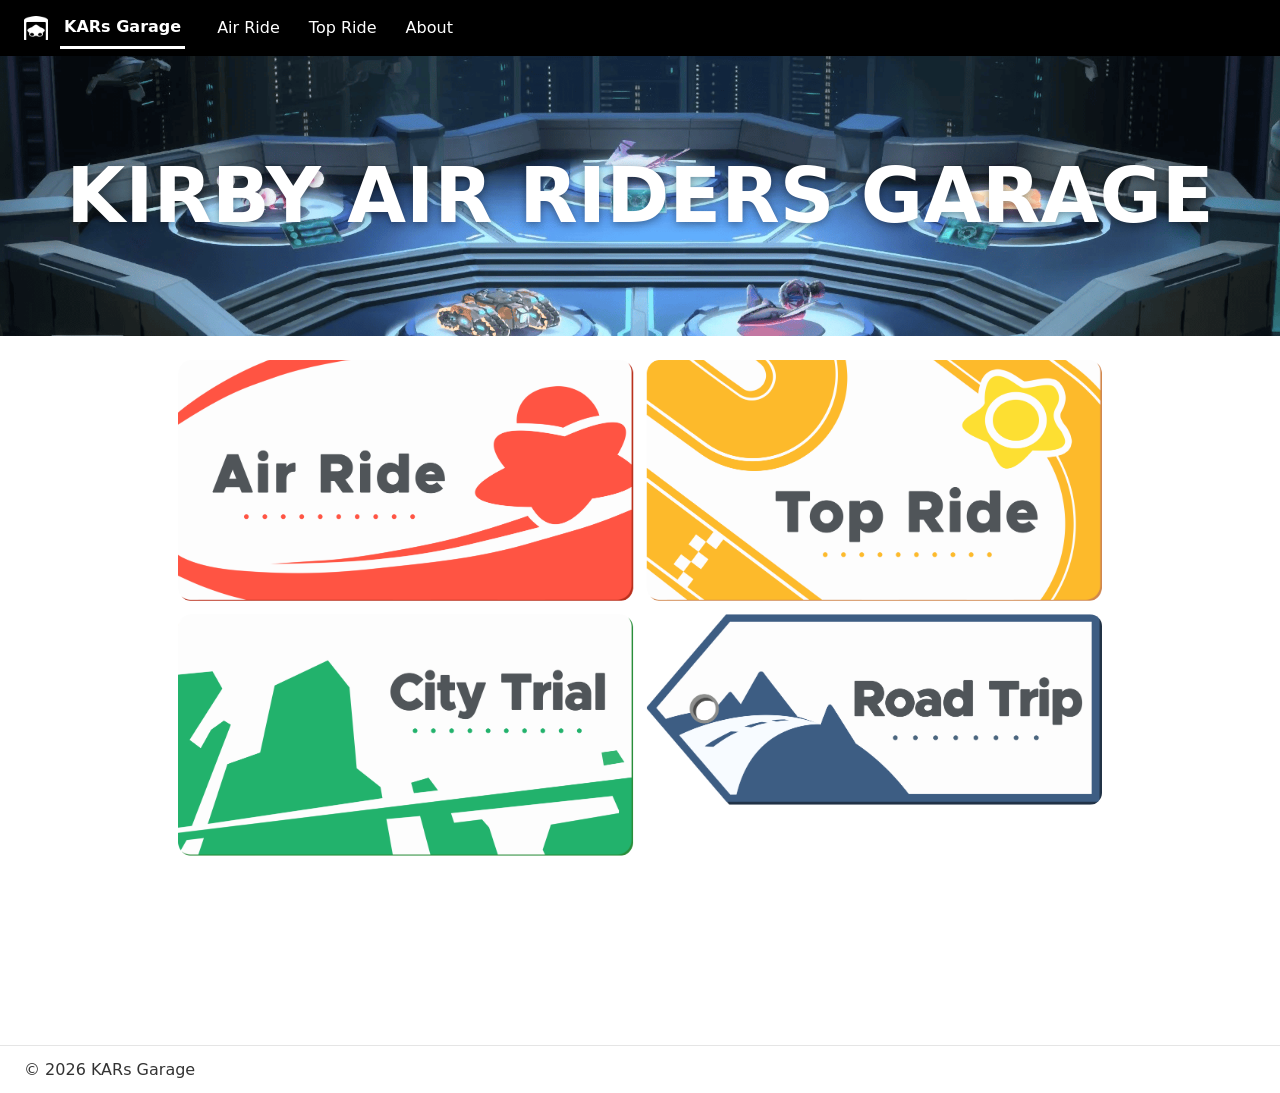
==== index.html @ a4178800 "Add files via upload" ====
<!DOCTYPE html>
<html lang="en">
<head>
  <meta charset="utf-8" />
  <title>KARs Garage — Home</title>
  <link rel="icon" type="image/png" href="icons/garage-icon-white.png" />
  <meta name="viewport" content="width=device-width, initial-scale=1" />
  <link rel="preconnect" href="https://fonts.googleapis.com" />
  <link rel="stylesheet" href="style.css" />
</head>
<body class="page-home">
  <!-- Top bar -->
  <header class="topbar fixed">
    <div class="container bar-inner">
      <img class="brand-logo-img" src="icons/garage-icon-white.png" alt="KARs logo" />
      <a class="brand-name" href="./" aria-label="Home">KARs Garage</a>
      <nav class="site-nav" aria-label="Site">
        <a href="air-ride.html">Air Ride</a>
        <a href="top-ride.html">Top Ride</a>
        <a href="about.html">About</a>
      </nav>
    </div>
  </header>

  <!-- Hero -->
  <section class="hero hero--home" aria-label="Intro">
    <div class="hero-bg hero-bg--top" aria-hidden="true"></div>
    <div class="hero-content hero-content--center">
      <h1 class="hero-title--76">KIRBY AIR RIDERS GARAGE</h1>
    </div>
  </section>

  <!-- Tiles -->
  <section class="tile-grid tile-grid--shrink" aria-label="Game modes">
    <a class="tile tile-airride" href="air-ride.html" aria-label="Air Ride"></a>
    <a class="tile tile-topride" href="top-ride.html" aria-label="Top Ride"></a>
    <a class="tile tile-citytrial" href="#" aria-label="City Trial (coming soon)"></a>
    <a class="tile tile-roadtrip" href="#" aria-label="Road Trip (coming soon)"></a>
  </section>

  <!-- Footer -->
  <footer class="site-footer">
    <div class="container">
      <span>© <span id="year">2026</span> KARs Garage</span>
    </div>
  </footer>

  <script src="script.js"></script>
</body>
</html>
---- style.css ----
:root{
  --bg:#ffffff; --text:#000000; --muted:#333333;
  --panel:#f7f7f7; --border:#e5e5e5;
  --accent:#ff5252;
  --link:#ff5252; --link-hover:#d60000;
  --maxw:1440px;
  --container-pad:24px;
  --topbar-h:56px;
  --toc-w:180px;       /* base TOC width */
  --toc-offset:-24px;   /* horizontal nudge to the right */
  --toc-top: calc(var(--topbar-h) + 6px);  /* default docked under the black bar */


  /* Speedrider tuning (smaller, less crowded) */
  --sr-left-w:85px;
  --sr-col-w:148px;
  --sr-row-pad:2px;
  --sr-font:12px;
  --sr-line:1.25;
}

html { scroll-padding-top: calc(var(--topbar-h) + 12px); }
*{box-sizing:border-box}
html,body{height:100%}
body{
  margin:0; color:var(--text); background:var(--bg);
  font-family:"Google Sans","Avenir Next","Metropolis",Inter,system-ui,-apple-system,Segoe UI,Roboto,"Helvetica Neue",Arial,sans-serif;
  line-height:1.45;
  padding-top:var(--topbar-h);
}
.container{max-width:var(--maxw); margin:0 auto; padding:0 var(--container-pad)}

.site-nav a{
  line-height: 1.0;         /* keeps underline alignment consistent */
}

/* ===== Fixed top bar ===== */
.topbar.fixed{position:fixed; top:0; left:0; right:0; z-index:1000; background:#000; color:#fff; height:var(--topbar-h)}
.bar-inner{display:flex; align-items:center; gap:12px; height:var(--topbar-h)}
.brand-logo-img{width:24px; height:24px}

/* Brand acts as "Home" link */
.brand-name{
  font-weight:700;
  color:#fff;
  text-decoration:none;
  padding:8px 4px;
  border-bottom:3px solid transparent;
  display:inline-block;
}
.brand-name:hover{ color:#ddd; }

/* Active underline for brand on Home */
body.page-home .brand-name.active{
  border-bottom-color:#fff; /* same as Home underline was */
}

/* Always underline brand on the Home page */
body.page-home .brand-name{
  border-bottom-color:#fff; /* white underline, like the old "Home" link */
}

.site-nav a{
  color:#fff;
  text-decoration:none;
  margin-left:16px;
  padding:8px 4px;
  border-bottom:3px solid transparent;
}
.site-nav a.active{border-bottom-color:var(--accent)}
body.page-home .site-nav a.active{ border-bottom-color:#fff; }          /* white on Home */
body.page-airride .site-nav a.active{ border-bottom-color:var(--accent); } /* red on Air Ride */
/* Top Ride page accent + active underline */
body.page-topride{
  --accent:#fdba2b;
  --link:#fdba2b;
  --link-hover:#c88700; /* slightly darker hover */
}
body.page-topride .site-nav a.active{
  border-bottom-color: var(--accent);
}
body.page-about .site-nav a.active {
  border-bottom-color: #fff;
}

.site-nav a:hover{color:#ddd}

/* ===== Footer ===== */
.site-footer{border-top:1px solid var(--border); padding:12px 0; color:var(--muted)}
#year{white-space:nowrap}

/* ===== Home hero ===== */
.hero{position:relative; min-height:280px; display:flex; align-items:center; justify-content:center}
.hero--home{width:100vw; margin-left:calc((100vw - 100%) / -2); margin-right:calc((100vw - 100%) / -2)}
.hero-bg{position:absolute; inset:0; background:url('images/kars-garage-hero.png') center top / cover no-repeat}
.hero-bg--top{background-position:center top}
.hero-content{position:relative; z-index:1}
.hero-content--center{text-align:center}
.hero-title--76{margin:48px 0; font-size:76px; font-weight:800; color:#fff; text-shadow:0 2px 8px rgba(0,0,0,.4)}

/* ===== Home tiles ===== */
.tile-grid{display:grid; gap:18px; margin:24px auto; grid-template-columns:repeat(2,minmax(0,1fr)); max-width:var(--maxw); padding:0 var(--container-pad)}
.tile-grid--shrink{transform:scale(.75); transform-origin:top center}
.tile{display:block; border:none; border-radius:16px; text-decoration:none; position:relative; overflow:hidden; box-shadow:none}
.tile-airride{background:url('images/air-ride.png') center/cover no-repeat; aspect-ratio:17/9}
.tile-topride{background:url('images/top-ride.png') center/cover no-repeat; aspect-ratio:17/9}
.tile-citytrial{background:url('images/city-trial.png') center/cover no-repeat; aspect-ratio:17/9}
.tile-roadtrip{background:url('images/road-trip.png') center/cover no-repeat; aspect-ratio:2.3948/1}
@media (max-width:900px){.tile-grid{grid-template-columns:1fr}}

/* ===== Air Ride page header ===== */
.site-header{padding:16px 0 8px}
.site-header .brand{margin:0; font-weight:800; font-size:2rem}
.site-header .tagline{margin:6px 0 10px; color:var(--muted)}
.site-header .tagline a{color:var(--link); text-decoration:none}
.site-header .tagline a:hover{color:var(--link-hover); text-decoration:underline}

/* Full-bleed underline below cadence */
.accent--fullbleed{
  width:100vw; height:4px; background:var(--accent); border:none; margin:0;
  margin-left:calc((100vw - 100%) / -2);
  margin-right:calc((100vw - 100%) / -2);
}

/* ===== Air Ride layout (TOC + content) ===== */
.layout{display:grid; grid-template-columns:calc(var(--toc-w) - var(--toc-offset)) 1fr; gap:32px}
@media (max-width:900px){.layout{grid-template-columns:1fr}}
.sidebar{padding:8px 0; margin-left:0; transform: translateX(var(--toc-offset));}
#course-nav{position:sticky; top:calc(var(--topbar-h) + 12px); padding-right:8px}
#course-nav a{display:block; padding:6px 2px; color:var(--text); text-decoration:underline; text-decoration-color:transparent; border-bottom:2px solid transparent}
#course-nav a:hover{border-bottom-color:#999}
#course-nav a.active{border-bottom-color:var(--accent)}
/* Legacy divider (1px #c7c7c7) */
#course-nav .legacy-sep{height:1px; background:#c7c7c7; margin:6px 0}

/* === TOC section titles + indentation (desktop) === */
#course-nav .toc-title{
  font-weight: 800;
  color: var(--text);
  padding: 6px 2px;
  cursor: default;         /* not clickable */
  border-bottom: none;
}
#course-nav .toc-item{
  display: block;
  padding: 6px 2px;
}
#course-nav .toc-item.indent{ padding-left: 10px; }

/* === TOC section titles + indentation (mobile drawer) === */
.toc-drawer #course-nav-mobile .toc-title{
  font-weight: 800;
  color: var(--text);
  padding: 6px 2px;
}
.toc-drawer #course-nav-mobile .toc-item{
  display: block;
  padding: 6px 2px;
}
.toc-drawer #course-nav-mobile .toc-item.indent{ padding-left: 10px; }

/* Course sections */
.course{margin:12px 0 32px}
.anchor{position:relative; top:-80px}
.section-divider{border:none; height:2px; background:#eee; margin:18px 0}

/* ===== Course banner ===== */
.banner-wrap{position:relative; width:100%; height:100px; margin:8px 0 12px 0}
.course-banner{width:100%; height:100%; object-fit:cover; border:none; border-radius:8px}
.banner-title{
  position:absolute; left:16px; top:50%; transform:translateY(-50%);
  color:#fff; font-weight:800; font-size:60px; letter-spacing:.02em;
  text-shadow:0 2px 6px rgba(0,0,0,.55);
}

/* ===== SRC tables ===== */
.tables-grid{display:grid; gap:12px; margin-top:12px; grid-template-columns:1fr 1fr}
.table-card{background:none; border:none; padding:0}
.table-card h3{margin:0 0 10px; font-size:18px; font-weight:700}

.table{
  width:100%;
  max-width:100%;
  border-collapse:collapse;
  table-layout:fixed;
  /* 1px #c7c7c7 border and rounded corners */
  border:1px solid #c7c7c7; border-radius:8px; overflow:hidden;
}
.table th, .table td{
  border-right:1px solid var(--border);
  font-size:12px; white-space:nowrap;
}
.table th{
  background:#000; color:#fff; text-align:left; font-weight:700;
  line-height:27px; padding:4px 10px; cursor:pointer; position:relative;
}
.table th .sort-ind{position:absolute; right:8px; top:50%; transform:translateY(-50%); font-size:.9rem; color:#fff; opacity:.8}
.table td{background:#fff; color:var(--text); line-height:22px; padding:4px 10px}

/* Alternate row color #f3f3f3 */
.table tbody tr:nth-child(odd) td{background:#fff}
.table tbody tr:nth-child(even) td{background:#f3f3f3}

.table thead tr th:last-child, .table tbody tr td:last-child{border-right:none}

/* Empty state cell (centered, baseline-aligned message) */
.table td.empty{ text-align:center; padding:12px 10px; }
.table td.empty .empty-msg{
  display:inline-flex; align-items:baseline; gap:6px;
  line-height:22px;
}
.table td.empty a{ color:var(--link); text-decoration:none; }
.table td.empty a:hover{ color:var(--link-hover); text-decoration:underline; }

/* Core columns: Player / Time / Machine / Rider */
.table td:nth-child(1), .table td:nth-child(3), .table td:nth-child(4){
  overflow:visible; text-overflow:clip;
}
/* Time column: hide slight overflow */
.table td.td--time{overflow:hidden; text-overflow:clip}

/* Link columns (5–6): fixed width + ellipsis */
.table th:nth-child(5), .table td:nth-child(5),
.table th:nth-child(6), .table td:nth-child(6){ width:240px; max-width:240px; }
.table td:nth-child(5), .table td:nth-child(6){ overflow:hidden; text-overflow:ellipsis; }
.table a{
  color:var(--link); text-decoration:none; display:inline-block;
  max-width:100%; white-space:nowrap; overflow:hidden; text-overflow:ellipsis;
}
.table a:hover{color:var(--link-hover); text-decoration:underline}

/* SRC tables: Machine/Rider hybrid cells (icon + text in the DOM) */
.table td.cell--machine .cell-icon,
.table td.cell--rider  .cell-icon{
  display: none;              /* wide screens show text */
  align-items: center;
  justify-content: center;
}

.table td.cell--machine .cell-icon img,
.table td.cell--rider  .cell-icon img{
  width: 20px; height: 20px; display: block; object-fit: contain;
}


/* ===== Speedrider strips (aligned grid, compact, sortable) ===== */
.table-card.wide{
  grid-column: 1 / -1;
  min-width: 0;            /* <-- allow the grid item to shrink so inner strip can scroll */
}


/* Whole strip: left header + record columns with zero gap */
.sr-strip{
  display: flex;
  gap: 0;
  overflow-x: auto;
  padding-bottom: 8px;
  -webkit-overflow-scrolling: touch;  /* smooth scroll (macOS/iOS) */
  scrollbar-width: thin;               /* Firefox thin scrollbar */
}


/* Optional custom scrollbar for Chromium browsers */
.sr-strip::-webkit-scrollbar{ height: 8px; }
.sr-strip::-webkit-scrollbar-thumb{ background: #ccc; border-radius: 6px; }
.sr-strip::-webkit-scrollbar-track{ background: transparent; }

/* Left labels column — smaller font, tight line-height, rounded */
.sr-left{
  flex:0 0 var(--sr-left-w);
  display:grid; grid-template-rows:repeat(5,min-content); row-gap:0;
  background:#000; color:#fff; border-radius:12px;
  padding:8px;
  font-size:var(--sr-font); line-height:var(--sr-line);
}
.sr-left .sr-left-row{
  margin:0; padding:var(--sr-row-pad) 0;
  font-weight:700; display:flex; align-items:center; justify-content:space-between;
  cursor:pointer; user-select:none; line-height:var(--sr-line);
}
.sr-left .sr-left-row .sr-sort-ind{margin-left:8px; opacity:.85;}

/* Record columns — compact width, squared edges in-between */

.sr-records{
  display: flex;
  gap: 0;
  min-width: max-content;
}
.sr-col{
  flex:0 0 var(--sr-col-w);
  display:grid; grid-template-rows:repeat(5,min-content); row-gap:0;
  background:#fff;
  border-left:1px solid var(--border);
  padding:8px;
}
.sr-col.first{border-top-left-radius:12px; border-bottom-left-radius:12px;}
.sr-col.last{border-top-right-radius:12px; border-bottom-right-radius:12px;}

/* Inner content — equal row heights to match header */
.sr-time{
  font-weight:700; font-size:var(--sr-font); margin:0;
  padding:var(--sr-row-pad) 0 0 0; /* removed red accent bar */
  line-height:var(--sr-line);
}
.sr-row{
  font-size:var(--sr-font); margin:0; padding:var(--sr-row-pad) 0;
  white-space:normal; overflow:hidden; text-overflow:ellipsis; line-height:var(--sr-line);
  display:inline-flex; align-items:center;
}
.sr-row a{
  color:var(--link); text-decoration:none; display:inline-block;
  max-width:100%; white-space:nowrap; overflow:hidden; text-overflow:ellipsis; line-height:var(--sr-line);
}
.sr-row a:hover{color:var(--link-hover); text-decoration:underline}

/* Alternating shading of record columns to echo tables */
.sr-col:nth-child(even){background:#f3f3f3}

/* Utility */
.muted{color:#777}

@media (max-width:900px){
  .hero-title--76{
    font-size:42px;   /* smaller for mobile */
    margin:12px 0;    /* optional: reduce top/bottom spacing */
  }
  .hero {
    min-height:15vh; /* 15% of viewport height */
  }
}

/* Mobile TOC controls — hidden by default on desktop */
.toc-wrap { display: none; }
.toc-drawer { display: none; }
.toc-toggle { display: none; }


@media (max-width:900px){
  /* Show mobile controls */
  .toc-wrap { display: block; }
  .toc-drawer { display: block; }

  /* Keep the toggle visible while scrolling (fixed, top controlled by --toc-top) */
  .toc-wrap{
    position: fixed;
    left: var(--container-pad);
    right: var(--container-pad);
    top: var(--toc-top);
    z-index: 950;
    background: transparent;
  }

  /* Give content room so it doesn't sit under the fixed button */
  .layout{
    margin-top: 56px;
  }

  /* Slight extra space for the Air Ride header text on mobile (both sides) */
  .container.site-header{
    padding-left:  calc(var(--container-pad) + 6px);
    padding-right: calc(var(--container-pad) + 6px);
  }

  /* Toggle button styles */
  .toc-toggle{
    display:inline-flex;
    align-items:center;
    gap:8px;
    padding:8px 12px;
    border-radius:999px;
    border:1px solid var(--border);
    background:#fff;
    color:#000;
    font-weight:600;
    cursor:pointer;
    user-select:none;
    margin:8px 0 4px 0;
    box-shadow:0 1px 4px rgba(0,0,0,.06);
  }

  /* Drawer (closed) — no gray line */
  .toc-drawer{
    max-height:0;
    overflow:hidden;
    transition:max-height .25s ease;
    border:none;
    border-radius:12px;
    background:#fff;
  }

  /* Drawer (open, fixed under top bar) — 50% viewport width */
  .toc-drawer.open{
    position: fixed;
    left: var(--container-pad);
    right: auto;
    width: 50vw;
    max-width: calc(100vw - (var(--container-pad) * 2));
    top: calc(var(--topbar-h) + 48px);
    max-height: 60vh;
    overflow: hidden;
    z-index: 900;
    box-shadow: 0 6px 16px rgba(0,0,0,.12);
    border: 1px solid var(--border);
    border-radius: 12px;
  }

  .toc-drawer #course-nav-mobile{
    position:relative;
    top:auto;
    max-height:60vh;
    overflow:auto;
    padding:8px 12px;
    transform:none;
  }

  /* Stack course tables vertically on mobile */
  .tables-grid{
    grid-template-columns: 1fr;
    gap: 14px;
  }

  /* Wide Speedrider cards still span full width */
  .table-card.wide{
    grid-column: 1 / -1;
  }

  /* Slightly tighter table typography on mobile */
  .table th, .table td{
    font-size: 11px;
    line-height: 20px;
    padding: 3px 8px;
  }

/* ===== MOBILE TABLES: FIT WITHIN VIEWPORT BY WRAPPING CONTENT ===== */

/* Use auto layout and let the table fill the container */
.table{
  table-layout: fixed;
  width: 100%;
  max-width: 100vw;
}


  /* Ensure col/colgroup do not impose widths on mobile */
  .table colgroup,
  .table col{
    display: none !important;
    width: auto !important;   /* neutralize any column sizing */
  }

/* Allow ALL cells to wrap; let the browser pick sensible column widths */
.table th, .table td{
  white-space: normal !important;
  overflow-wrap: anywhere;   /* break long words when needed */
  word-break: normal;    /* fallback */
}
/* Links: override the desktop rule that forces nowrap */
.table a{
  white-space: normal !important;
  overflow-wrap: anywhere;
  word-break: normal;
}

/* Ensure all table headers stay single-line on mobile */
.table thead th{
  white-space: nowrap !important;
  overflow: hidden !important;
  text-overflow: clip !important; 
}

.table thead th:nth-child(5),
.table thead th:nth-child(6){
  text-overflow: clip !important;
  overflow: hidden !important;
  white-space: nowrap !important;
}

/* === MOBILE: Time column must never truncate and never wrap === */
.table thead th:nth-child(2),
.table tbody td:nth-child(2),
.table td.td--time{
  /* allow Time to expand to its intrinsic single-line width */
  width: auto !important;
  max-width: none !important;

  /* keep on one line, but do NOT use ellipsis */
  white-space: nowrap !important;
  overflow: visible !important;   /* don't clip decimals */
  text-overflow: clip !important; /* explicitly no ... */
}

/* === MOBILE: Player column must never truncate and never wrap === */
.table thead th:nth-child(1),
.table tbody td:nth-child(1){
  width: 14ch !important;        /* let it take its natural width */
  max-width: 20ch !important;    /* remove any max-width constraint */
  white-space: nowrap !important;/* keep on one line */
  overflow: visible !important;  /* show full text */
  text-overflow: clip !important;/* no ellipsis */
}

/* MOBILE: limit Player and Time columns to ~10 characters */
.table th:nth-child(1), .table td:nth-child(1),  /* Player column */
.table th:nth-child(2), .table td:nth-child(2){ /* Time column */
  max-width: 18ch;           
  overflow: hidden;
  text-overflow: clip;
  white-space: nowrap;
}

.table thead th:nth-child(2),
.table tbody td:nth-child(2){
  width: 12ch !important;
  max-width: 20ch !important;
  white-space: nowrap !important;
  overflow: hidden !important;
  text-overflow: clip !important;
}

  /* Drop the fixed 240px width for SRC/Video columns on mobile */
  .table th:nth-child(5), .table td:nth-child(5),
  .table th:nth-child(6), .table td:nth-child(6){
    width: 6ch;
    max-width: 15ch;
    white-space: nowrap !important;
    overflow: hidden;           /* cell-level overflow for safety */
    text-overflow: ellipsis;    /* fallback if anchor styles don’t apply */
  }
  /* MOBILE: make SRC Link (col 5) and Video (col 6) single-line with ellipsis */
  .table td:nth-child(5) a,
  .table td:nth-child(6) a{
    display: block;                 /* reliable ellipsis in block */
    width: 100%;
    white-space: nowrap !important; /* override global mobile wrapping */
    overflow: hidden;
    text-overflow: ellipsis;
  }

/* === MOBILE: Full Mode (table--fg) use cols 3–4 for SRC/Video with ellipsis === */
.table--fg th:nth-child(3), .table--fg td:nth-child(3),
.table--fg th:nth-child(4), .table--fg td:nth-child(4){
  width: 6ch;
  max-width: 15ch;
  white-space: nowrap !important;
  overflow: hidden;
  text-overflow: ellipsis;
}

/* Force anchors to ellipsis inside those cells */
.table--fg td:nth-child(3) a,
.table--fg td:nth-child(4) a{
  display: block;
  width: 100%;
  white-space: nowrap !important;
  overflow: hidden;
  text-overflow: ellipsis;
}

  /* Optional: adjust for very small phones */
  @media (max-width:480px){
    .table td:nth-child(5) a,
    .table td:nth-child(6) a{
      max-width: 60vw;
    }
  }

/* Optional: if headers should stay single-line, you can comment these back in */
/* .table thead th{ white-space: nowrap !important; } */

  /* Smaller banners on mobile (about half height + half title size) */
  .banner-wrap{ height: clamp(44px, 7vw, 56px); }
  .banner-title{ font-size: clamp(24px, 5.5vw, 32px); }

  /* Mobile drawer nav: mimic desktop TOC look */
  .toc-drawer #course-nav-mobile a{
    display: block;
    padding: 6px 2px;
    color: var(--text);
    text-decoration: underline;
    text-decoration-color: transparent;
    border-bottom: 2px solid transparent;
  }
  .toc-drawer #course-nav-mobile a:hover{ border-bottom-color: #999; }
  .toc-drawer #course-nav-mobile a.active{ border-bottom-color: var(--accent); }
  .toc-drawer #course-nav-mobile .legacy-sep{
    height: 1px; background: #c7c7c7; margin: 6px 0;
  }

  /* On mobile, hide desktop sidebar/nav */
  .sidebar{ display: none; transform:none; }
  #course-nav { display: none !important; }
}

/* Below 1440px: show icons; visually hide text but keep it accessible */
@media (max-width:1440px){
  .table--il td.cell--machine.has-icon .cell-icon,
  .table--il td.cell--rider.has-icon  .cell-icon{
    display: inline-flex;
  }

  .table--il td.cell--machine.has-icon .cell-text,
  .table--il td.cell--rider.has-icon  .cell-text{
    position: absolute;
    width: 1px; height: 1px; padding: 0; margin: -1px;
    overflow: hidden; clip: rect(0,0,0,0); clip-path: inset(50%);
    white-space: nowrap; border: 0;
  }

  /* Compact the Machine/Rider columns ONLY for IL tables */
  .table--il th:nth-child(3), .table--il td:nth-child(3),
  .table--il th:nth-child(4), .table--il td:nth-child(4){
    width: 44px !important;
    max-width: 56px !important;
    text-align: center;
  }
}

/* === About page layout/typography helpers === */
.about-wrap{max-width:900px; margin:0 auto 28px; padding:8px 0;}
.h-xxl-i{font-size:clamp(28px,4vw,48px); font-weight:800; font-style:italic; margin:12px 0;}
.h-md-i{font-size:clamp(20px,2.6vw,28px); font-weight:800; font-style:italic; margin:18px 0 6px;}
.p-base{font-size:16px; line-height:1.65; margin:6px 0 16px;}
.about-links a{color:var(--link); text-decoration:none;}
.about-links a:hover{color:var(--link-hover); text-decoration:underline;}

/* Title + toggle above the red line */
.about-hero{
  position: relative;
  display: flex;
  align-items: center;
  justify-content: center;  /* centers the title */
  min-height: 64px;
  padding-top: 10px;
}
.about-title{ margin: 12px 0; text-align:center; }

/* EN | JP toggle aligned to the right of the title */
.lang-switch{
  position:absolute;
  right:0; top:50%; transform:translateY(-50%);
  display:inline-flex; gap:8px; align-items:center;
}
.lang-switch .sep{opacity:.6}
.lang-switch button{
  border:1px solid var(--border); background:#fff; color:#000;
  padding:6px 10px; border-radius:999px; cursor:pointer; font-weight:700;
}
.lang-switch .is-active{ background:#000; color:#fff; border-color:#000; }

/* Roadmap checkboxes */
.roadmap{margin:4px 0 24px;}
.roadmap h3{font-size:18px; font-weight:800; margin:16px 0 8px;}
.roadmap ul{list-style:none; padding-left:0; margin:8px 0 14px;}
.roadmap li{display:flex; gap:10px; align-items:flex-start; margin:6px 0;}
.chk{
  width:18px; height:18px; border:2px solid var(--border); border-radius:4px;
  display:inline-grid; place-items:center; font-size:14px; font-weight:800; line-height:1;
  flex:0 0 18px;
}
.chk--on{background:#000; color:#fff; border-color:#000}

/* Language visibility (default EN) */
[data-lang="en"] .lang-ja{display:none;}
[data-lang="ja"] .lang-en{display:none;}

/* Stack the toggle under the title on mobile */
@media (max-width:900px){
  .about-hero{ display:block; text-align:center; }
  .lang-switch{ position:static; transform:none; margin:8px 0 0; justify-content:center; }
}

/* === About page: mobile spacing / readable margins === */
@media (max-width: 900px){
  /* Give the general container a little extra side padding on mobile */
  .page-about .container{
    padding-left: calc(var(--container-pad) + 8px);
    padding-right: calc(var(--container-pad) + 8px);
  }

  /* Title + toggle region: small breathing space */
  .page-about .about-hero{
    padding-left: 8px;
    padding-right: 8px;
  }

  /* Main content block: keep text away from edges */
  .page-about .about-wrap{
    padding-left: 4px;
    padding-right: 4px;
  }

  /* Roadmap lists: add a touch of left inset so checkboxes don’t touch the bezel */
  .page-about .roadmap ul{
    padding-left: 4px;
  }

  /* Make the title/toggle stack cleanly (you already have this,
     but it’s safe to keep here to ensure it applies on About too) */
  .page-about .about-hero{
    display: block;
    text-align: center;
  }
  .page-about .lang-switch{
    position: static;
    transform: none;
    margin: 8px 0 0;
    justify-content: center;
  }
}

/* === Mobile: horizontally scrollable top nav === */
@media (max-width:900px){
  /* Let the brand + nav share the row */
  .bar-inner{
    gap: 8px;                 /* slightly tighter */
  }

  /* Brand should not grow; keep its size stable */
  .brand-logo-img,
  .brand-name{
    flex: 0 0 auto;           /* do not stretch, do not shrink */
  }

  /* Make the nav a horizontal scroller with no wrapping */
  .site-nav{
    display: flex;
    flex-wrap: nowrap;        /* all links on one visual row */
    gap: 8px;                 /* small space between links */
    overflow-x: auto;         /* swipe horizontally */
    overflow-y: hidden;
    -webkit-overflow-scrolling: touch;  /* smooth iOS/Android scrolling */
    scrollbar-width: none;               /* hide scrollbar (Firefox) */
    min-width: 0;             /* allow flexbox to shrink the nav area */
    white-space: nowrap;      /* belt + suspenders */
  }
  .site-nav::-webkit-scrollbar{ display: none; } /* hide scrollbar (WebKit/Chromium) */

  /* Prevent link text from wrapping or shrinking */
  .site-nav a{
    flex: 0 0 auto;           /* do not shrink */
    display: inline-block;
    padding: 8px 6px;         /* a little tighter on mobile */
    margin-left: 0;           /* your desktop rule adds margin-left; drop it here */
    white-space: nowrap;      /* ensure no wrap per anchor */
  }
}


@supports (height: 1svh) {
  @media (max-width:900px){
    .hero{
      min-height: 15svh; /* more reliable than vh on mobile */
    }
  }
}
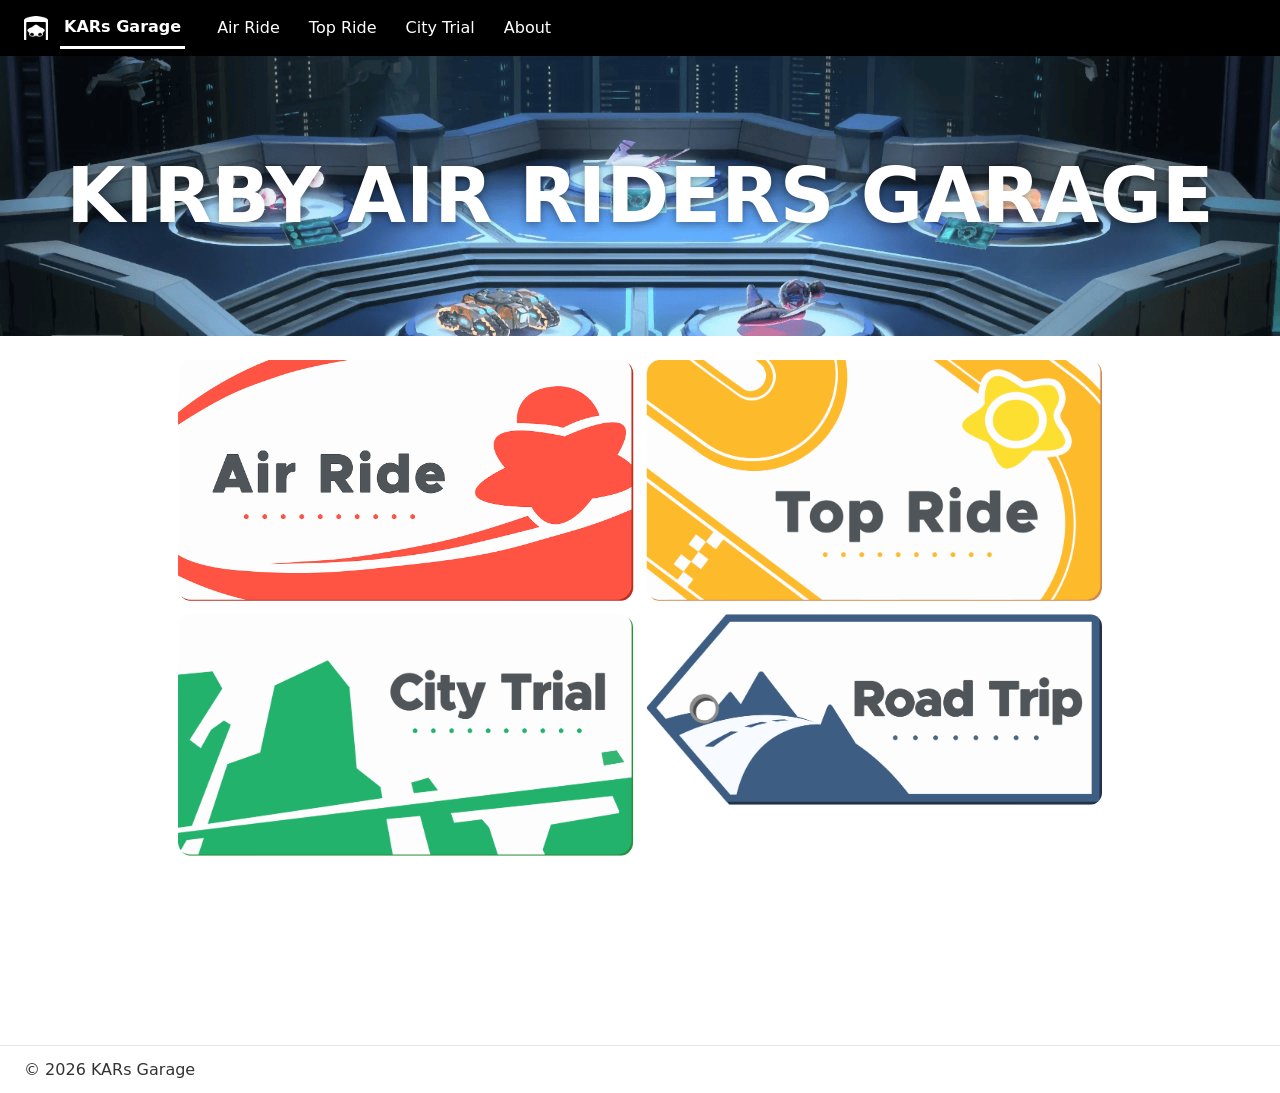
==== commit 1fcf8c2f: "Add files via upload" ====
--- a/index.html
+++ b/index.html
@@ -9,6 +9,15 @@
   <link rel="preconnect" href="https://fonts.googleapis.com" />
   <link rel="stylesheet" href="style.css" />
 </head>
+<!-- Google tag (gtag.js) -->
+<script async src="https://www.googletagmanager.com/gtag/js?id=G-FJM6HX5VMZ"></script>
+<script>
+  window.dataLayer = window.dataLayer || [];
+  function gtag(){dataLayer.push(arguments);}
+  gtag('js', new Date());
+
+  gtag('config', 'G-FJM6HX5VMZ');
+</script>
 <body class="page-home">
   <!-- Top bar -->
   <header class="topbar fixed">
@@ -18,6 +27,7 @@
       <nav class="site-nav" aria-label="Site">
         <a href="air-ride.html">Air Ride</a>
         <a href="top-ride.html">Top Ride</a>
+        <a href="city-trial.html">City Trial</a>
         <a href="about.html">About</a>
       </nav>
     </div>
@@ -35,7 +45,7 @@
   <section class="tile-grid tile-grid--shrink" aria-label="Game modes">
     <a class="tile tile-airride" href="air-ride.html" aria-label="Air Ride"></a>
     <a class="tile tile-topride" href="top-ride.html" aria-label="Top Ride"></a>
-    <a class="tile tile-citytrial" href="#" aria-label="City Trial (coming soon)"></a>
+    <a class="tile tile-citytrial" href="city-trial.html" aria-label="City Trial"></a>
     <a class="tile tile-roadtrip" href="#" aria-label="Road Trip (coming soon)"></a>
   </section>
 
--- a/style.css
+++ b/style.css
@@ -78,6 +78,15 @@
   --link-hover:#c88700; /* slightly darker hover */
 }
 body.page-topride .site-nav a.active{
+  border-bottom-color: var(--accent);
+}
+/* City Trial page accent + active underline */
+body.page-citytrial{
+  --accent:#22b26c;
+  --link:#22b26c;
+  --link-hover:#158a52; /* slightly darker hover */
+}
+body.page-citytrial .site-nav a.active{
   border-bottom-color: var(--accent);
 }
 body.page-about .site-nav a.active {
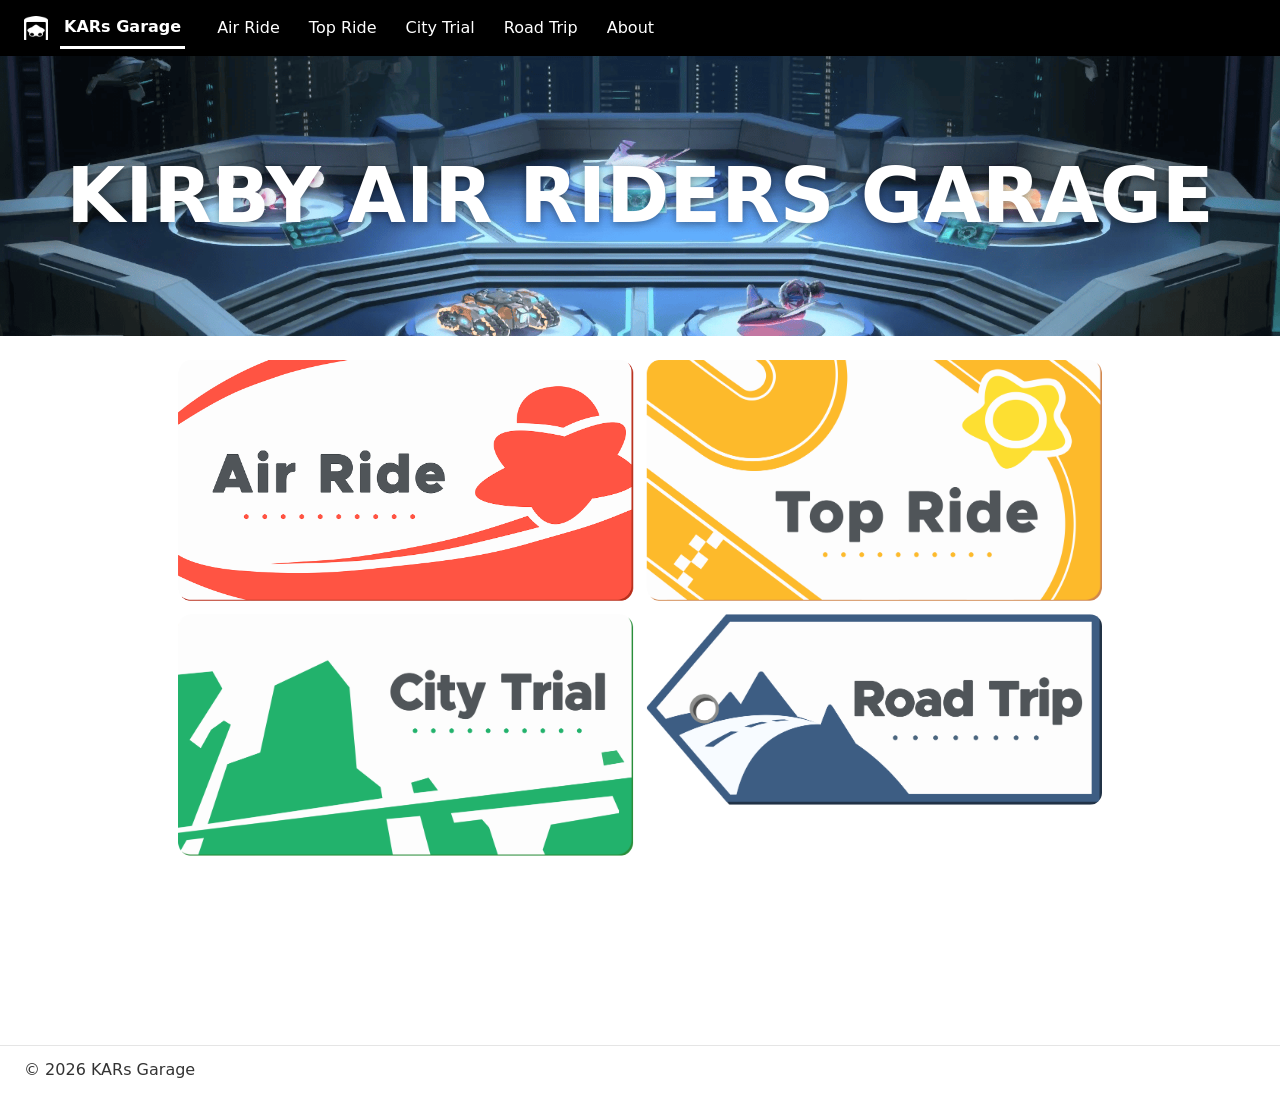
==== commit 0d230ea7: "Add files via upload" ====
--- a/index.html
+++ b/index.html
@@ -28,6 +28,7 @@
         <a href="air-ride.html">Air Ride</a>
         <a href="top-ride.html">Top Ride</a>
         <a href="city-trial.html">City Trial</a>
+        <a href="road-trip.html">Road Trip</a>
         <a href="about.html">About</a>
       </nav>
     </div>
@@ -46,7 +47,7 @@
     <a class="tile tile-airride" href="air-ride.html" aria-label="Air Ride"></a>
     <a class="tile tile-topride" href="top-ride.html" aria-label="Top Ride"></a>
     <a class="tile tile-citytrial" href="city-trial.html" aria-label="City Trial"></a>
-    <a class="tile tile-roadtrip" href="#" aria-label="Road Trip (coming soon)"></a>
+    <a class="tile tile-roadtrip" href="road-trip.html" aria-label="Road Trip"></a>
   </section>
 
   <!-- Footer -->
--- a/style.css
+++ b/style.css
@@ -89,6 +89,17 @@
 body.page-citytrial .site-nav a.active{
   border-bottom-color: var(--accent);
 }
+
+/* Road Trip page accent + active underline */
+body.page-roadtrip{
+  --accent:#3d5d83;
+  --link:#3d5d83;
+  --link-hover:#28486a; /* slightly darker */
+}
+body.page-roadtrip .site-nav a.active{
+  border-bottom-color: var(--accent);
+}
+
 body.page-about .site-nav a.active {
   border-bottom-color: #fff;
 }
@@ -568,6 +579,45 @@
   text-overflow: ellipsis;
 }
 
+/* === MOBILE: Road Trip (.table--rt) link columns should ellipsis === */
+@media (max-width:900px){
+
+  /* Column 4 = SRC Link (Player, Time, Rider, SRC Link, Video) */
+  .table--rt th:nth-child(4),
+  .table--rt td:nth-child(4){
+    width: 6ch;
+    max-width: 15ch;
+    white-space: nowrap !important;
+    overflow: hidden;
+    text-overflow: ellipsis;
+  }
+  /* Force anchors to be single-line, block-level for reliable ellipsis */
+  .table--rt td:nth-child(4) a{
+    display: block;
+    width: 100%;
+    white-space: nowrap !important;
+    overflow: hidden !important;
+    text-overflow: ellipsis !important;
+  }
+
+  /* (Optional) Do the same for Video (column 5) to keep parity */
+  .table--rt th:nth-child(5),
+  .table--rt td:nth-child(5){
+    width: 6ch;
+    max-width: 15ch;
+    white-space: nowrap !important;
+    overflow: hidden;
+    text-overflow: ellipsis;
+  }
+  .table--rt td:nth-child(5) a{
+    display: block;
+    width: 100%;
+    white-space: nowrap !important;
+    overflow: hidden !important;
+    text-overflow: ellipsis !important;
+  }
+}
+
   /* Optional: adjust for very small phones */
   @media (max-width:480px){
     .table td:nth-child(5) a,
@@ -621,6 +671,27 @@
   /* Compact the Machine/Rider columns ONLY for IL tables */
   .table--il th:nth-child(3), .table--il td:nth-child(3),
   .table--il th:nth-child(4), .table--il td:nth-child(4){
+    width: 44px !important;
+    max-width: 56px !important;
+    text-align: center;
+  }
+}
+
+/* Road Trip tables: show Rider icon below 1440px (no Machine column on Road Trip) */
+@media (max-width:1440px){
+  .table--rt td.cell--rider.has-icon .cell-icon{
+    display: inline-flex;
+    align-items: center;
+    justify-content: center;
+  }
+  .table--rt td.cell--rider.has-icon .cell-text{
+    position: absolute;
+    width: 1px; height: 1px; padding: 0; margin: -1px;
+    overflow: hidden; clip: rect(0,0,0,0); clip-path: inset(50%);
+    white-space: nowrap; border: 0;
+  }
+  /* Compact the Rider column (3rd col) for Road Trip */
+  .table--rt th:nth-child(3), .table--rt td:nth-child(3){
     width: 44px !important;
     max-width: 56px !important;
     text-align: center;
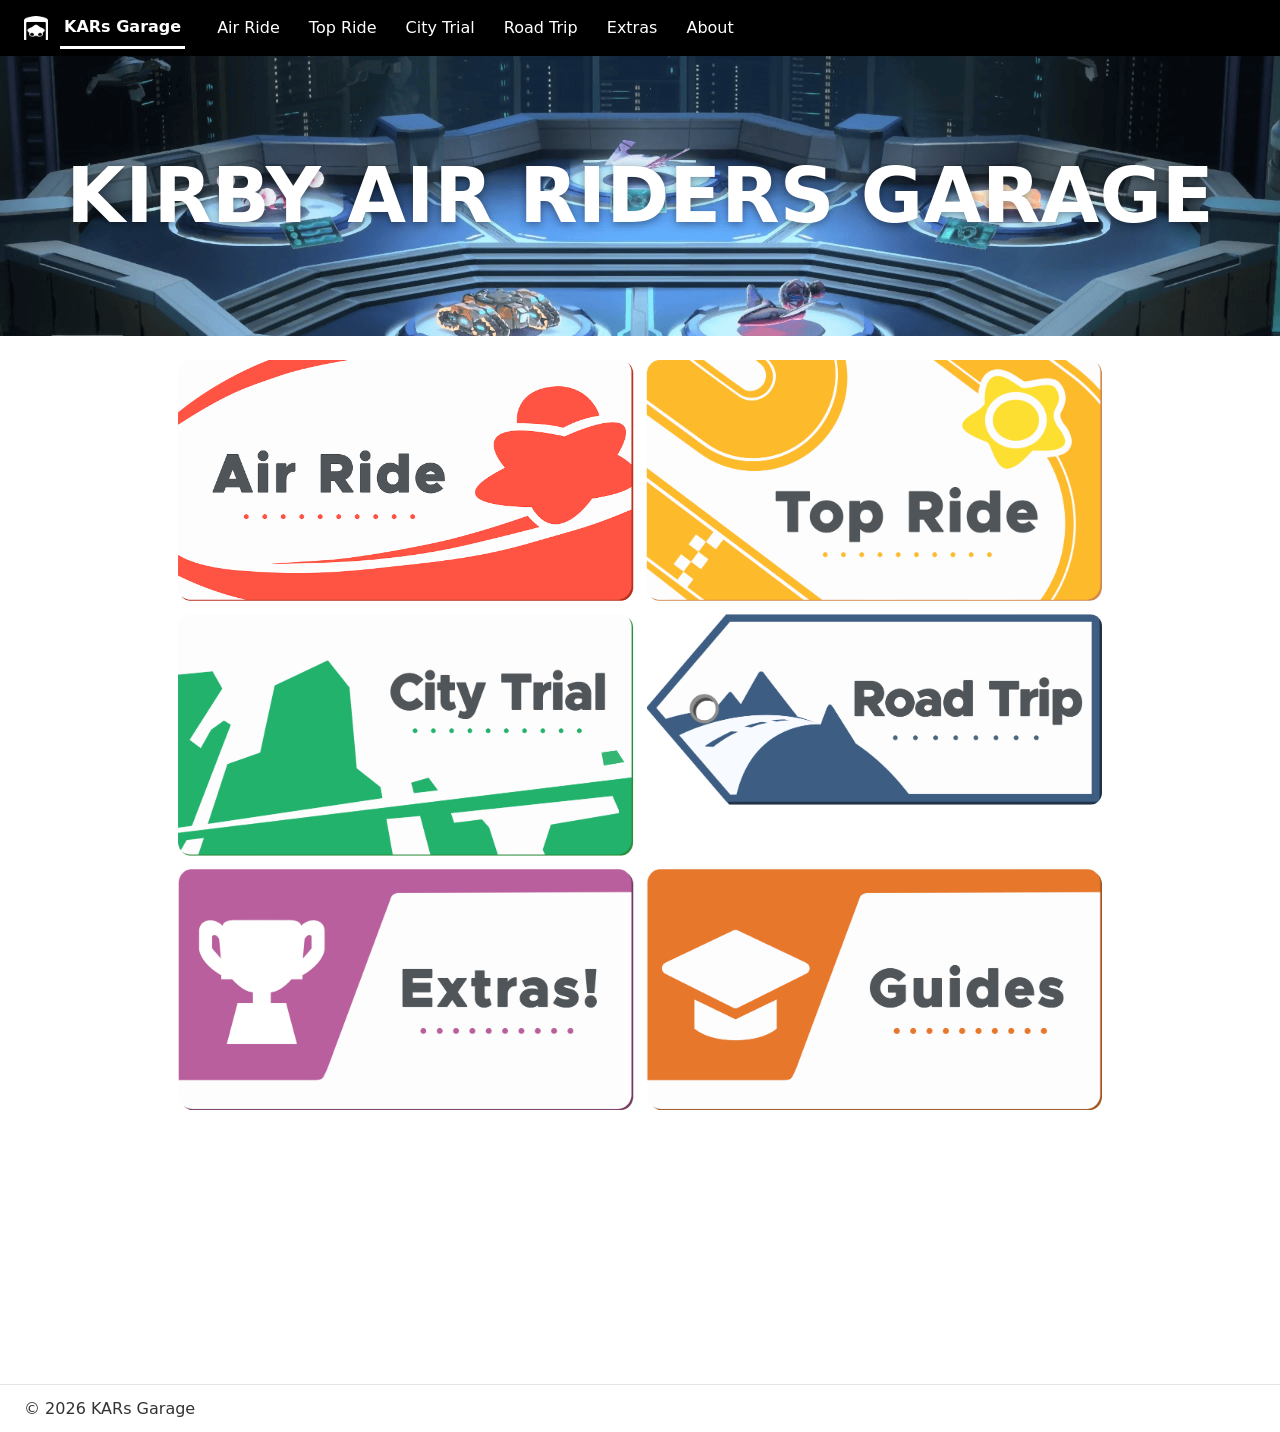
==== commit cafb66be: "Add files via upload" ====
--- a/index.html
+++ b/index.html
@@ -3,7 +3,7 @@
 <html lang="en">
 <head>
   <meta charset="utf-8" />
-  <title>KARs Garage — Home</title>
+  <title>KARs Garage - Home</title>
   <link rel="icon" type="image/png" href="icons/garage-icon-white.png" />
   <meta name="viewport" content="width=device-width, initial-scale=1" />
   <link rel="preconnect" href="https://fonts.googleapis.com" />
@@ -29,6 +29,7 @@
         <a href="top-ride.html">Top Ride</a>
         <a href="city-trial.html">City Trial</a>
         <a href="road-trip.html">Road Trip</a>
+        <a href="extras.html">Extras</a>
         <a href="about.html">About</a>
       </nav>
     </div>
@@ -48,6 +49,8 @@
     <a class="tile tile-topride" href="top-ride.html" aria-label="Top Ride"></a>
     <a class="tile tile-citytrial" href="city-trial.html" aria-label="City Trial"></a>
     <a class="tile tile-roadtrip" href="road-trip.html" aria-label="Road Trip"></a>
+    <a class="tile tile-extras" href="extras.html" aria-label="Extras"></a>
+    <a class="tile tile-guides" href="guides.html" aria-label="Guides (coming soon)"></a>
   </section>
 
   <!-- Footer -->
--- a/style.css
+++ b/style.css
@@ -100,6 +100,25 @@
   border-bottom-color: var(--accent);
 }
 
+/* Extras page accent + active underline */
+body.page-extras{
+  --accent:#BA5F9D;
+  --link:#BA5F9D;
+  --link-hover:#8c3f73; /* darker */
+}
+body.page-extras .site-nav a.active{
+  border-bottom-color: var(--accent);
+}
+
+/* On Extras page, default content links follow accent color */
+.page-extras main a{
+  color: var(--link);
+  text-decoration: underline;
+}
+.page-extras main a:hover{
+  color: var(--link-hover);
+}
+
 body.page-about .site-nav a.active {
   border-bottom-color: #fff;
 }
@@ -127,6 +146,8 @@
 .tile-topride{background:url('images/top-ride.png') center/cover no-repeat; aspect-ratio:17/9}
 .tile-citytrial{background:url('images/city-trial.png') center/cover no-repeat; aspect-ratio:17/9}
 .tile-roadtrip{background:url('images/road-trip.png') center/cover no-repeat; aspect-ratio:2.3948/1}
+.tile-extras{  background:url('images/extras.png') center/cover no-repeat; aspect-ratio:17/9 }
+.tile-guides{  background:url('images/guides.png') center/cover no-repeat; aspect-ratio:17/9 }
 @media (max-width:900px){.tile-grid{grid-template-columns:1fr}}
 
 /* ===== Air Ride page header ===== */
@@ -194,6 +215,13 @@
   text-shadow:0 2px 6px rgba(0,0,0,.55);
 }
 
+.mini-divider{
+  border: none;
+  height: 1px;
+  background: #e5e5e5;
+  margin: 10px 0 6px;
+}
+
 /* ===== SRC tables ===== */
 .tables-grid{display:grid; gap:12px; margin-top:12px; grid-template-columns:1fr 1fr}
 .table-card{background:none; border:none; padding:0}
@@ -263,6 +291,15 @@
   width: 20px; height: 20px; display: block; object-fit: contain;
 }
 
+
+/* Desktop: 4-col Full Game tables (Player | Time | SRC | Video) */
+.table--fg4 th:nth-child(3), .table--fg4 td:nth-child(3),
+.table--fg4 th:nth-child(4), .table--fg4 td:nth-child(4){
+  width: 240px;         /* match the look you use elsewhere for link columns */
+  max-width: 240px;
+}
+
+/* Mobile behavior already covered by your .table--fg mobile rules (cols 3–4). */
 
 /* ===== Speedrider strips (aligned grid, compact, sortable) ===== */
 .table-card.wide{
@@ -698,6 +735,117 @@
   }
 }
 
+/* Accent divider that spans only the main content column */
+.accent--from-content{
+  border: none;
+  height: 4px;
+  background: var(--accent);
+  margin: 12px 0;
+  grid-column: 2 / -1; /* in the .layout grid: start at column 2 (content) */
+}
+
+.banner-wrap--textonly{
+  height: 72px; /* same feel as image banner region */
+  display:flex; align-items:center;
+}
+.banner-title--text{
+  position: static;
+  color:#000;
+  text-shadow:none;
+  font-weight:800;
+  font-size:60px;
+  letter-spacing:.02em;
+}
+@media (max-width:900px){
+  .banner-wrap--textonly{ height: clamp(44px, 7vw, 56px); }
+  .banner-title--text{ font-size: clamp(24px, 5.5vw, 32px); }
+}
+
+/* Category Extension block */
+.catex-section{ margin: 18px 0 28px; }
+.catex-header{
+  display:flex; align-items:baseline; justify-content:space-between;
+  gap:12px; margin: 0 0 6px;
+}
+.catex-title{ margin:0; font-size:22px; font-weight:800; }
+.catex-rules-title{ font-weight:800; color:#000; }
+.catex-body{
+  display:grid; gap:12px;
+  grid-template-columns: 2fr 1fr;  /* table left, rules right */
+}
+
+.catex-title .byline{
+  font-weight:800;
+  font-size:.65em;
+  color:#555;
+  margin-left:8px;
+}
+
+.catex-table{}
+.catex-rules{ font-size:14px; line-height:1.5; }
+.catex-rules ul{ margin:6px 0 0 18px; }
+@media (max-width:900px){
+  .catex-body{ grid-template-columns: 1fr; }
+
+  /* Mobile: show the Rules panel above the table when expanded */
+  .catex-rules{ order: -1; }   /* render before the table */
+  .catex-table{ order: 0; }    /* default; keep table after rules */
+
+  /* Mobile: hide the desktop "Rules" header label to avoid duplication */
+  .catex-rules-title{ display: none; }
+
+  /* Mobile: keep Rank column compact for Amiibo + Online Checklist */
+  #ce-amiibo .table th:nth-child(1),
+  #ce-amiibo .table td:nth-child(1),
+  #ce-online-85 .table th:nth-child(1),
+  #ce-online-85 .table td:nth-child(1),
+  #ce-99-air-ride .table th:nth-child(1),
+  #ce-99-air-ride .table td:nth-child(1),
+  #ce-99-top-ride .table th:nth-child(1),
+  #ce-99-top-ride .table td:nth-child(1){
+    width: 46px !important;
+    max-width: 50px !important;
+    text-align: center;
+    white-space: nowrap !important;
+  }
+
+}
+.extras-error{
+  padding:.75rem 1rem; background:#fff4f4; color:#7a1c1c; border-radius:8px;
+}
+
+/* Cat-Ex: compact Rank column for Amiibo + Online Checklist */
+#ce-amiibo .table th:nth-child(1),
+#ce-amiibo .table td:nth-child(1),
+#ce-online-85 .table th:nth-child(1),
+#ce-online-85 .table td:nth-child(1),
+#ce-99-air-ride .table th:nth-child(1),
+#ce-99-air-ride .table td:nth-child(1),
+#ce-99-top-ride .table th:nth-child(1),
+#ce-99-top-ride .table td:nth-child(1){
+  width: 46px;
+  max-width: 50px;
+  text-align: center;
+}
+/* Mobile: collapsible Rules */
+@media (max-width:900px){
+  .rules-toggle{
+    appearance: none;
+    border: 1px solid var(--border);
+    background:#fff; color:#000;
+    border-radius: 999px;
+    padding: 6px 10px;
+    font-weight:700; cursor:pointer;
+    display:inline-flex; align-items:center; gap:6px;
+    margin: 6px 0;
+  }
+  .rules-toggle[aria-expanded="true"]::after{ content:"▴"; }
+  .rules-toggle[aria-expanded="false"]::after{ content:"▾"; }
+
+  .catex-rules.is-collapsed{ display:none; }
+}
+
+
 /* === About page layout/typography helpers === */
 .about-wrap{max-width:900px; margin:0 auto 28px; padding:8px 0;}
 .h-xxl-i{font-size:clamp(28px,4vw,48px); font-weight:800; font-style:italic; margin:12px 0;}
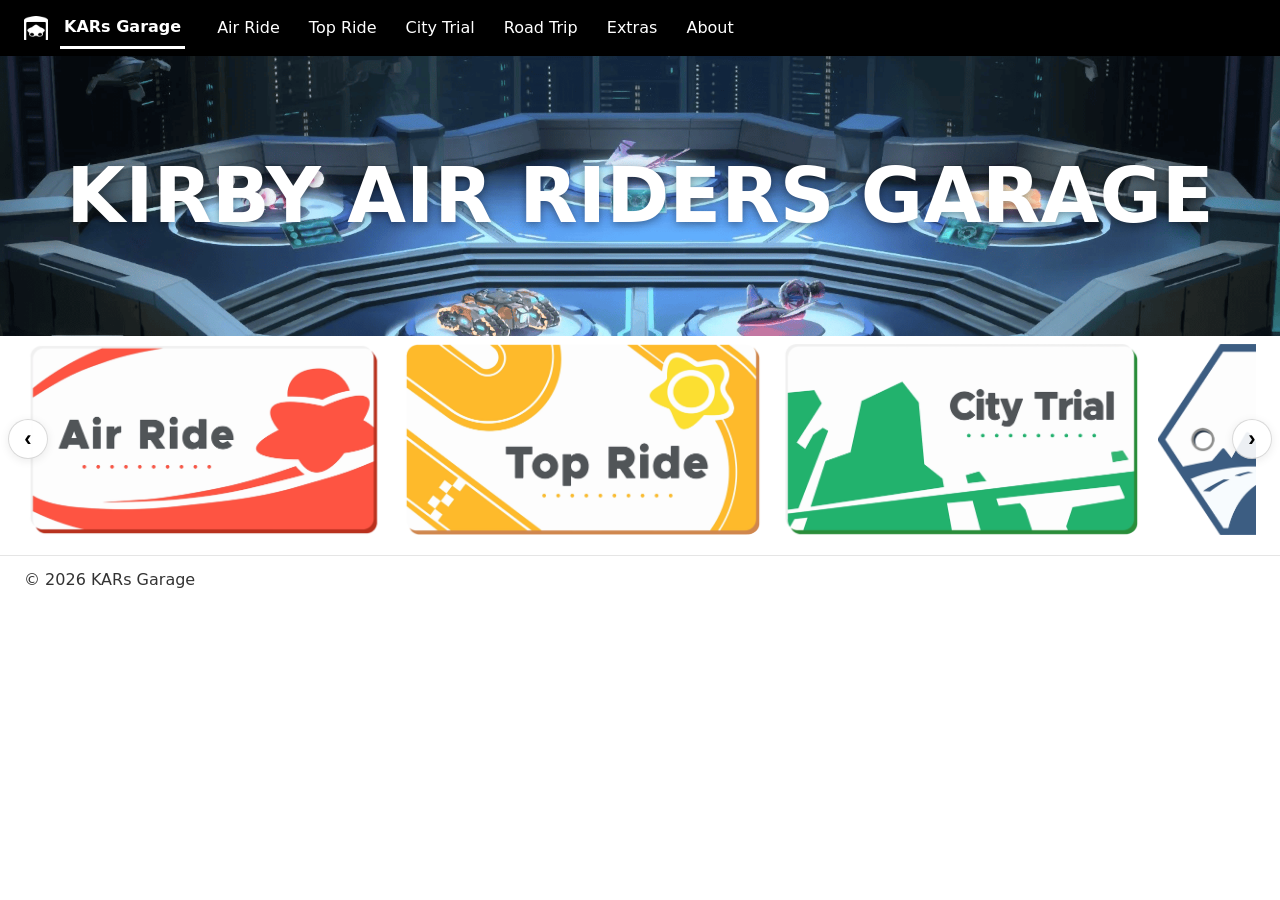
==== commit 9c7ed660: "Add files via upload" ====
--- a/index.html
+++ b/index.html
@@ -43,15 +43,24 @@
     </div>
   </section>
 
-  <!-- Tiles -->
-  <section class="tile-grid tile-grid--shrink" aria-label="Game modes">
-    <a class="tile tile-airride" href="air-ride.html" aria-label="Air Ride"></a>
-    <a class="tile tile-topride" href="top-ride.html" aria-label="Top Ride"></a>
-    <a class="tile tile-citytrial" href="city-trial.html" aria-label="City Trial"></a>
-    <a class="tile tile-roadtrip" href="road-trip.html" aria-label="Road Trip"></a>
-    <a class="tile tile-extras" href="extras.html" aria-label="Extras"></a>
-    <a class="tile tile-guides" href="guides.html" aria-label="Guides (coming soon)"></a>
-  </section>
+
+
+<!-- Tiles carousel (single horizontal strip under the hero) -->
+<div class="tile-strip">
+  <div class="tile-carousel" aria-label="Site sections">
+    <div class="tile-belt">
+      <a class="tile tile-airride"   href="air-ride.html"   aria-label="Air Ride"></a>
+      <a class="tile tile-topride"   href="top-ride.html"   aria-label="Top Ride"></a>
+      <a class="tile tile-citytrial" href="city-trial.html" aria-label="City Trial"></a>
+      <a class="tile tile-roadtrip"  href="road-trip.html"  aria-label="Road Trip"></a>
+      <a class="tile tile-extras"    href="extras.html"     aria-label="Extras"></a>
+    </div>
+  </div>
+  <!-- Carousel arrows -->
+  <button class="tile-nav tile-nav--left"  type="button" aria-label="Scroll left">‹</button>
+  <button class="tile-nav tile-nav--right" type="button" aria-label="Scroll right">›</button>
+</div> <!-- end .tile-strip -->
+
 
   <!-- Footer -->
   <footer class="site-footer">
--- a/style.css
+++ b/style.css
@@ -142,12 +142,182 @@
 .tile-grid{display:grid; gap:18px; margin:24px auto; grid-template-columns:repeat(2,minmax(0,1fr)); max-width:var(--maxw); padding:0 var(--container-pad)}
 .tile-grid--shrink{transform:scale(.75); transform-origin:top center}
 .tile{display:block; border:none; border-radius:16px; text-decoration:none; position:relative; overflow:hidden; box-shadow:none}
-.tile-airride{background:url('images/air-ride.png') center/cover no-repeat; aspect-ratio:17/9}
-.tile-topride{background:url('images/top-ride.png') center/cover no-repeat; aspect-ratio:17/9}
-.tile-citytrial{background:url('images/city-trial.png') center/cover no-repeat; aspect-ratio:17/9}
-.tile-roadtrip{background:url('images/road-trip.png') center/cover no-repeat; aspect-ratio:2.3948/1}
-.tile-extras{  background:url('images/extras.png') center/cover no-repeat; aspect-ratio:17/9 }
-.tile-guides{  background:url('images/guides.png') center/cover no-repeat; aspect-ratio:17/9 }
+
+.tile-airride{
+  background:
+    image-set(
+      url('images/air-ride.webp') type('image/webp'),
+      url('images/air-ride.png')  type('image/png')
+    )
+    center / cover no-repeat;
+ aspect-ratio:17/9}
+.tile-topride{
+  background:
+    image-set(
+      url('images/top-ride.webp') type('image/webp'),
+      url('images/top-ride.png')  type('image/png')
+    )
+    center / cover no-repeat;
+ aspect-ratio:17/9}
+.tile-citytrial{
+  background:
+    image-set(
+      url('images/city-trial.webp') type('image/webp'),
+      url('images/city-trial.png')  type('image/png')
+    )
+    center / cover no-repeat;
+ aspect-ratio:17/9}
+.tile-roadtrip{
+  background:
+    image-set(
+      url('images/road-trip.webp') type('image/webp'),
+      url('images/road-trip.png')  type('image/png')
+    )
+    center / cover no-repeat;
+ aspect-ratio:17/9}
+.tile-extras{
+  background:
+    image-set(
+      url('images/extras.webp') type('image/webp'),
+      url('images/extras.png')  type('image/png')
+    )
+    center / cover no-repeat;
+ aspect-ratio:17/9}
+
+/* ===== Home tiles: horizontal carousel under hero ===== */
+.tile-strip{
+  margin: 8px auto 20px;
+  max-width: var(--maxw);
+  padding: 0 var(--container-pad);
+  overflow: hidden;                 /* hide overscroll edges */
+}
+
+.tile-carousel{
+  display: flex;
+  gap: 18px;
+  overflow-x: auto;
+  scroll-snap-type: x proximity;    /* snap to each tile when user scrolls */
+  -webkit-overflow-scrolling: touch;
+  scrollbar-width: none;            /* Firefox: hide scrollbar */
+}
+.tile-carousel::-webkit-scrollbar{ display: none; } /* WebKit: hide scrollbar */
+
+/* Each tile is a fixed-width card in the belt */
+.tile-carousel .tile{
+  flex: 0 0 clamp(220px, 30vw, 360px);  /* responsive card width */
+  scroll-snap-align: start;
+}
+
+/* === Home tiles: overlay arrow controls === */
+.tile-strip{
+  position: relative; /* allows overlaying absolute-positioned arrows */
+}
+
+/* Hide text selection flicker on the arrows */
+.tile-nav{
+  position: absolute;
+  top: 50%;
+  transform: translateY(-50%);
+  z-index: 10;
+  width: 40px;
+  height: 40px;
+  border: 1px solid rgba(0,0,0,.15);
+  border-radius: 999px;
+  background: rgba(255,255,255,.9);
+  color: #000;
+  font-weight: 800;
+  font-size: 22px;
+  line-height: 1;
+  display: inline-grid;
+  place-items: center;
+  cursor: pointer;
+  user-select: none;
+  box-shadow: 0 2px 10px rgba(0,0,0,.08);
+}
+
+.tile-nav--left { left: 8px; }
+.tile-nav--right { right: 8px; }
+
+.tile-nav:hover{
+  background: #000;
+  color: #fff;
+  border-color: #000;
+}
+
+/* Optional: on very small phones, slightly larger tap target */
+@media (max-width:480px){
+  .tile-nav{ width: 44px; height: 44px; font-size: 24px; }
+}
+
+/* On very wide screens, center the belt area a bit nicer */
+@media (min-width: 1441px){
+  .tile-strip{ padding-left: 0; padding-right: 0; }
+}
+
+/* Optional: on narrow phones, slightly smaller gap */
+@media (max-width: 480px){
+  .tile-carousel{ gap: 12px; }
+}
+
+/* ===== Home tiles: CSS marquee (seamless loop) ===== */
+
+/* Wrapper we animate on arrow clicks (belt keeps auto-marquee inside) */
+.tile-shift{
+  display: block;
+  will-change: transform;
+}
+
+/* clip the belt */
+.tile-carousel{
+  overflow: hidden;                 /* change from 'auto' to 'hidden' here */
+  display: block;
+  position: relative;
+}
+
+/* belt that moves */
+.tile-belt{
+  display: flex;
+  gap: 18px;
+  width: max-content;               /* fit to content, will be duplicated by JS */
+  will-change: transform;
+  animation: tiles-marquee var(--tiles-duration, 40s) linear infinite;
+}
+
+/* Pause ONLY when an actual tile is hovered */
+.tile-carousel:has(.tile:hover) .tile-belt{
+  animation-play-state: paused;
+}
+
+/* Pause ONLY when a tile is keyboard-focused */
+.tile-carousel:has(.tile:focus-visible) .tile-belt{
+  animation-play-state: paused;
+}
+
+
+/* Make the motion distance be exactly 50% of the belt (because we duplicate once) */
+@keyframes tiles-marquee{
+  from{ transform: translateX(0); }
+  to  { transform: translateX(-50%); }
+}
+
+/* Tile cards keep your existing fixed-ish width */
+.tile-carousel .tile{
+  flex: 0 0 clamp(220px, 30vw, 360px);
+  scroll-snap-align: unset;         /* not relevant anymore; disable snap here */
+}
+
+/* Optional: tighter gap on very small phones (keeps your earlier tweak) */
+@media (max-width: 480px){
+  .tile-belt{ gap: 12px; }
+}
+
+
+/* Optional: tweak the easing of the click animation */
+:root{
+  --tiles-step-ms: 420ms;           /* duration of one click step */
+  --tiles-step-ease: cubic-bezier(.22,.61,.36,1);  /* smooth ease-out */
+}
+
 @media (max-width:900px){.tile-grid{grid-template-columns:1fr}}
 
 /* ===== Air Ride page header ===== */
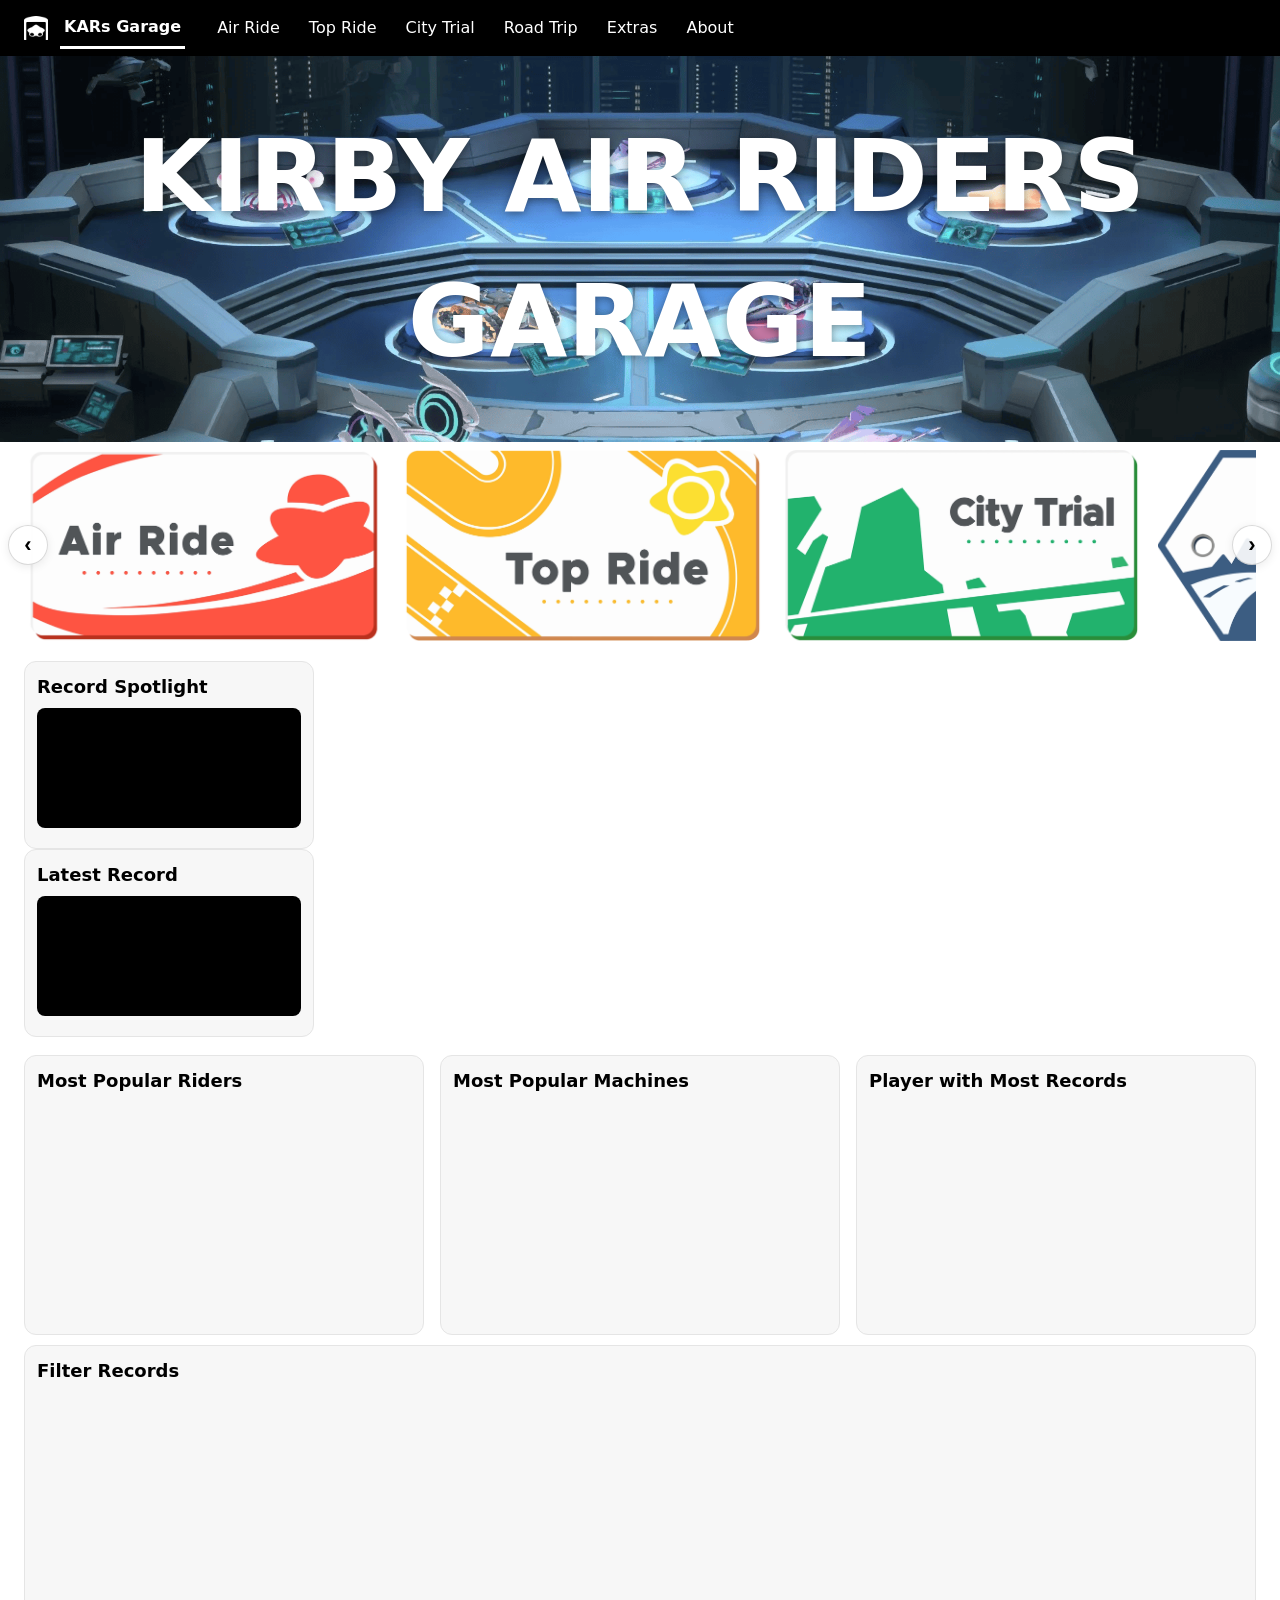
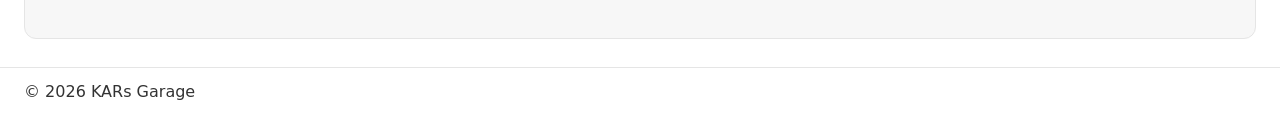
==== commit 184a4181: "Add files via upload" ====
--- a/index.html
+++ b/index.html
@@ -62,6 +62,61 @@
 </div> <!-- end .tile-strip -->
 
 
+
+<!-- ===== Dashboard (Home) ===== -->
+<section id="dashboard" class="dashboard container" aria-label="Site Stats">
+
+
+<!-- ===== Pre-rendered Hero Strip (no flash) ===== -->
+<div id="dash-hero">
+  <div class="hero-grid">
+    <div class="hero-left">
+      <div class="dash-card">
+        <h3>Record Spotlight</h3>
+        <div id="hero-spotlight-embed" class="dash-embed dash-embed--sm"></div>
+        <div id="hero-spotlight-meta" class="dash-meta"></div>
+      </div>
+
+      <div class="dash-card">
+        <h3>Latest Record</h3>
+        <div id="hero-latest-embed" class="dash-embed dash-embed--sm"></div>
+        <div id="hero-latest-meta" class="dash-meta"></div>
+      </div>
+    </div>
+
+    <div class="hero-right">
+      <div id="delta-ar-big" class="delta-big"></div>
+      <div id="delta-tr-big" class="delta-big"></div>
+    </div>
+  </div>
+</div>
+
+  <!-- Charts row -->
+  <div class="dash-row">
+    <div class="dash-card" id="dash-char">
+      <h3>Most Popular Riders</h3>
+      <div class="dash-chart" id="chart-rider"></div>
+    </div>
+    <div class="dash-card" id="dash-machine">
+      <h3>Most Popular Machines</h3>
+      <div class="dash-chart" id="chart-machine"></div>
+    </div>
+    <div class="dash-card" id="dash-player">
+      <h3>Player with Most Records</h3>
+      <div class="dash-chart" id="chart-player"></div>
+    </div>
+  </div>
+
+  <!-- Search -->
+  <div class="dash-row">
+    <div class="dash-card wide" id="dash-search">
+      <h3>Filter Records</h3>
+      <div class="dash-filters" id="search-filters"></div>
+      <div class="dash-table" id="search-table"></div>
+    </div>
+  </div>
+</section>
+
   <!-- Footer -->
   <footer class="site-footer">
     <div class="container">
@@ -70,5 +125,6 @@
   </footer>
 
   <script src="script.js"></script>
+  <script src="dashboard.js" defer></script>
 </body>
 </html>
--- a/style.css
+++ b/style.css
@@ -11,7 +11,10 @@
   --toc-offset:-24px;   /* horizontal nudge to the right */
   --toc-top: calc(var(--topbar-h) + 6px);  /* default docked under the black bar */
 
-
+  /* Hero strip sizing */
+  --hero-left-w: 290px;   /* your chosen card width */
+  --hero-gap: 18px;       /* same as your grid gap */
+  --hero-delta-nudge-y: 6px;  /* try 4–10px to match your mock */
   /* Speedrider tuning (smaller, less crowded) */
   --sr-left-w:85px;
   --sr-col-w:148px;
@@ -136,7 +139,7 @@
 .hero-bg--top{background-position:center top}
 .hero-content{position:relative; z-index:1}
 .hero-content--center{text-align:center}
-.hero-title--76{margin:48px 0; font-size:76px; font-weight:800; color:#fff; text-shadow:0 2px 8px rgba(0,0,0,.4)}
+.hero-title--76{margin:48px 0; font-size:100px; font-weight:800; color:#fff; text-shadow:0 2px 8px rgba(0,0,0,.4)}
 
 /* ===== Home tiles ===== */
 .tile-grid{display:grid; gap:18px; margin:24px auto; grid-template-columns:repeat(2,minmax(0,1fr)); max-width:var(--maxw); padding:0 var(--container-pad)}
@@ -186,6 +189,7 @@
 
 /* ===== Home tiles: horizontal carousel under hero ===== */
 .tile-strip{
+  position: relative;
   margin: 8px auto 20px;
   max-width: var(--maxw);
   padding: 0 var(--container-pad);
@@ -195,23 +199,10 @@
 .tile-carousel{
   display: flex;
   gap: 18px;
-  overflow-x: auto;
-  scroll-snap-type: x proximity;    /* snap to each tile when user scrolls */
   -webkit-overflow-scrolling: touch;
   scrollbar-width: none;            /* Firefox: hide scrollbar */
 }
 .tile-carousel::-webkit-scrollbar{ display: none; } /* WebKit: hide scrollbar */
-
-/* Each tile is a fixed-width card in the belt */
-.tile-carousel .tile{
-  flex: 0 0 clamp(220px, 30vw, 360px);  /* responsive card width */
-  scroll-snap-align: start;
-}
-
-/* === Home tiles: overlay arrow controls === */
-.tile-strip{
-  position: relative; /* allows overlaying absolute-positioned arrows */
-}
 
 /* Hide text selection flicker on the arrows */
 .tile-nav{
@@ -303,7 +294,6 @@
 /* Tile cards keep your existing fixed-ish width */
 .tile-carousel .tile{
   flex: 0 0 clamp(220px, 30vw, 360px);
-  scroll-snap-align: unset;         /* not relevant anymore; disable snap here */
 }
 
 /* Optional: tighter gap on very small phones (keeps your earlier tweak) */
@@ -316,6 +306,576 @@
 :root{
   --tiles-step-ms: 420ms;           /* duration of one click step */
   --tiles-step-ease: cubic-bezier(.22,.61,.36,1);  /* smooth ease-out */
+}
+
+
+/* ===== Home Dashboard ===== */
+.dashboard { margin: 18px auto 28px; }
+.dash-title { margin: 0 0 10px; font-size: 24px; font-weight: 800; }
+
+.dash-row {
+  display: grid;
+  gap: 16px;
+  grid-template-columns: repeat(2, minmax(0, 1fr));
+  margin: 10px 0;
+}
+.dash-card {
+  background: var(--panel);
+  border: 1px solid var(--border);
+  border-radius: 12px;
+  padding: 12px;
+}
+.dash-card h3 { margin: 0 0 8px; font-size: 18px; font-weight: 800; }
+.dash-card.wide { grid-column: 1 / -1; }
+
+.dash-embed { aspect-ratio: 16/9; background: #000; border-radius: 8px; overflow: hidden; }
+.dash-meta, .dash-stat { padding: 8px 0 0; font-size: 14px; line-height: 1.45; }
+.dash-chart, .dash-table { min-height: 220px; }
+
+/* Optional: accent links anywhere inside dashboard cards */
+.dash-card a { color: var(--link); text-decoration: underline; }
+.dash-card a:hover { color: var(--link-hover); }
+
+/* ===== Dashboard Headline Strip (Spotlight/Latest + Big Deltas) ===== */
+
+#dash-hero { margin: 16px 0 18px; }
+.hero-grid {
+  display: grid;
+  grid-template-columns: var(--hero-left-w) 1fr;  /* left fixed, right flexible */
+  gap: var(--hero-gap);
+  align-items: start;
+}
+
+.hero-right {
+  display: grid;
+  gap: 24px;
+  /* stays in column 2 (default), no grid-column span */
+}
+
+.hero-left  { position: relative; z-index: 2; }  /* videos above any backgrounds */
+.hero-right { position: relative; z-index: 1; }  /* deltas below videos */
+
+@media (max-width: 900px){
+  .hero-grid { grid-template-columns: 1fr; }
+  .hero-right {
+    grid-column: auto;
+    padding-left: 0;
+  }
+}
+
+/* Make hero embeds compact (like your mockup) */
+.hero-left .dash-card{
+  max-width: 320px;          /* keeps the left column visually narrow */
+}
+
+.dash-embed--sm{
+  height: 120px;             /* small fixed height */
+  aspect-ratio: auto;        /* ignore the default 16:9 rule */
+}
+
+/* Tighten the meta text under the small embeds */
+.hero-left .dash-meta{
+  font-size: 12px;
+  line-height: 1.35;
+}
+
+.delta-big::before {
+  display: none;
+}
+
+/* Big delta panel container (no gray box; fill the column width) */
+.delta-big{
+  background: transparent;
+  border: none;
+  padding: 16px;
+  position: relative;
+  z-index: 1;
+  width: 100%;  /* ensures centering works predictably */
+}
+
+/* Top row is your two big black times + captions (you already have this) */
+
+/* Inline '=' + green number row: must be full width and centered */
+.delta-big .row-eq{
+  display: flex;
+  width: 100%;                 /* <— ensures centering uses the whole card width */
+  justify-content: center;     /* center the pair horizontally */
+  align-items: baseline;       /* align baselines for '=' and digits */
+  gap: 14px;
+  margin-top: 8px;             /* space under the top row */
+}
+
+/* Make '=' visually match the green time */
+.delta-big .row-eq .eq{
+  font-weight: 900;
+  font-size: clamp(38px, 8vw, 76px);
+  color: #000;
+  line-height: 1.05;
+}
+
+/* Green delta number (optionally nudged slightly lower) */
+.delta-big .num.num--highlight{
+  color: var(--delta-accent, #22b26c);
+  font-size: clamp(38px, 8vw, 82px);  /* you currently have 82px max; keep if you like it large */
+  line-height: 1.05;
+  position: relative;
+  top: 6px;                            /* increase to 8–10px if you want it lower */
+}
+
+/* Black times (keep or adjust the max if you want bigger) */
+.delta-big .num{
+  font-weight: 900;
+  font-size: clamp(34px, 7vw, 54px);
+  color: #000;
+  font-variant-numeric: tabular-nums;
+  letter-spacing: .02em;
+  line-height: 1.05;
+}
+
+/* Captions under each time */
+.delta-big .label{
+  font-weight: 800;
+  font-size: 18px;          /* <-- bumped from 14px; increase to 18px if you want */
+  color: #000;
+  opacity: .9;
+  margin-top: 4px;
+  text-align: center;       /* ensure they center beneath their time */
+}
+
+/* === Vertical nudge for the two big delta panels (push them down slightly) === */
+/* Adjust 6px → 4–10px by eye to match the red centerline in your mock */
+
+#delta-ar-big{ margin-top: 70px; }
+#delta-tr-big{ margin-top: 60px; }
+
+/* On mobile (stacked), remove the extra gap to keep things tight */
+@media (max-width: 900px){
+  #delta-ar-big,
+  #delta-tr-big{
+    margin-top: 0;
+  }
+}
+
+/* ===== Mobile tuning for big delta panels (fit within viewport) ===== */
+@media (max-width: 900px){
+  /* Keep the top row (two black times + minus) in one horizontal line */
+  .delta-big .row-top{
+    /* The inline style sets display/grid/columns already; we only need to trim spacing */
+    gap: 8px !important;
+  }
+
+  /* Inline '=' + green number: keep on one line and tighten spacing */
+  .delta-big .row-eq{
+    gap: 10px;
+    white-space: nowrap;   /* do not wrap across lines */
+  }
+
+  /* Scale down typography on mobile so everything fits */
+  .delta-big .num{
+    font-size: clamp(22px, 7.5vw, 34px);
+    line-height: 1.05;
+  }
+  .delta-big .num.num--highlight{
+    font-size: clamp(26px, 8.5vw, 40px);
+    top: 4px;              /* small baseline nudge */
+  }
+  .delta-big .row-eq .eq{
+    font-size: clamp(26px, 8.5vw, 40px);
+  }
+  .delta-big .label{
+    font-size: clamp(13px, 3.5vw, 16px);
+    margin-top: 2px;
+  }
+
+  /* Slightly tighter padding so the card breathes on small screens */
+  .delta-big{
+    padding: 10px;
+  }
+}
+
+/* ===== Mobile re-ordering of hero strip ===== */
+@media (max-width: 900px){
+  /* Stack as: (1) deltas full-width, then (2) Spotlight + Latest side-by-side */
+  .hero-grid{
+    grid-template-columns: 1fr;  /* single column grid */
+    gap: 12px;                   /* modest vertical spacing */
+  }
+
+  /* Move the right column (deltas) above the videos */
+  .hero-right{
+    order: -1;  /* render before .hero-left */
+    transform: none !important;  /* drop any desktop centering transforms on mobile */
+  }
+
+  /* Lay out the two video cards side-by-side (Spotlight left, Latest right) */
+  .hero-left{
+    order: 2;
+    display: grid;
+    grid-template-columns: 1fr 1fr;  /* two equal columns */
+    gap: 12px;
+  }
+  /* Let each small card be fluid inside the 2-col grid */
+  .hero-left .dash-card{
+    max-width: none; /* override the desktop 'max-width: 320px' */
+  }
+
+  /* Optional: slightly reduce the small embed height for very narrow phones */
+  .dash-embed--sm{
+    height: 110px;  /* you can tweak to 100–120px by eye */
+  }
+}
+
+/* Keep it readable on phones (stack columns) */
+@media (max-width: 900px){
+  .hero-grid { grid-template-columns: 1fr; }
+}
+
+/* 3-up charts row on wide screens */
+@media (min-width: 1100px) {
+  .dash-row:nth-of-type(3) { grid-template-columns: repeat(3, minmax(0, 1fr)); }
+}
+
+/* Stack everything on mobile */
+@media (max-width: 900px) {
+  .dash-row { grid-template-columns: 1fr; }
+}
+
+/* ===== Dashboard filters + charts + table ===== */
+.dash-filters {
+  display: grid;
+  gap: 10px;
+  grid-template-columns: repeat(3, minmax(0, 1fr));
+  align-items: end;
+  margin: 8px 0 14px;
+}
+@media (max-width: 900px) {
+  .dash-filters { grid-template-columns: 1fr; }
+}
+
+/* ==== Multi-select dropdown (checkbox menu) ==== */
+.ms {
+  position: relative;
+  display: inline-block;
+  width: 100%;
+}
+.ms-btn {
+  width: 100%;
+  text-align: left;
+  background: #fff;
+  border: 1px solid var(--border);
+  border-radius: 8px;
+  padding: 8px 10px;
+  line-height: 1.25;
+  cursor: pointer;
+  font-weight: 600;
+}
+.ms-btn:after {
+  content: "▾";
+  float: right;
+  opacity: .8;
+}
+.ms.open .ms-btn:after { content: "▴"; }
+
+.ms-menu {
+  position: absolute;
+  z-index: 900;
+  left: 0;
+  right: 0;
+  margin-top: 6px;
+  background: #fff;
+  border: 1px solid var(--border);
+  border-radius: 10px;
+  box-shadow: 0 6px 16px rgba(0,0,0,.12);
+  padding: 8px;
+  display: none;
+  max-height: 320px;
+  overflow: auto;
+}
+.ms.open .ms-menu { display: block; }
+
+.ms-header {
+  display: flex; gap: 6px; justify-content: flex-end; margin-bottom: 6px;
+}
+.ms-list {
+  display: grid;
+  grid-template-columns: 1fr;
+  gap: 4px;
+}
+
+/* Search field inside multi-select menus (used for Player) */
+.ms-search{
+  width: 100%;
+  border: 1px solid var(--border);
+  border-radius: 8px;
+  padding: 6px 8px;
+  margin: 0 0 6px 0;
+  font-size: 14px;
+}
+
+.ms-item {
+  display: flex; gap: 8px; align-items: center;
+  padding: 6px 8px; border-radius: 8px; cursor: pointer;
+}
+.ms-item:hover { background: var(--panel); }
+.ms-item input { margin: 0; }
+
+.ms-actions {
+  display: flex; gap: 8px; justify-content: space-between; margin-top: 8px;
+}
+.ms-actions .left { display:flex; gap:8px; }
+.ms-actions .right { display:flex; gap:8px; }
+
+@media (max-width: 900px) {
+  .ms-menu {
+    position: fixed;
+    left: var(--container-pad);
+    right: var(--container-pad);
+    top: calc(var(--topbar-h) + 48px);
+    max-height: 60vh;
+  }
+}
+
+/* The charts row that contains the three cards should be a 3-up grid on wide screens */
+@media (min-width: 1100px){
+  .dash-row:has(#dash-char, #dash-machine, #dash-player){
+    grid-template-columns: repeat(3, minmax(0, 1fr));
+  }
+}
+
+.filt-block { background: #fff; border: 1px solid var(--border); border-radius: 10px; padding: 8px; }
+.filt-label { font-weight: 800; font-size: 13px; margin: 0 0 6px; }
+.filt-row { display: flex; gap: 6px; flex-wrap: wrap; }
+.filt-chip {
+  display: inline-flex; align-items: center; gap: 6px;
+  padding: 6px 10px; background: var(--panel); border: 1px solid var(--border);
+  border-radius: 999px; cursor: pointer; user-select: none; font-size: 13px;
+}
+.filt-chip input { margin: 0; }
+
+/* Add vertical breathing room between the dropdown and its All/Clear row */
+.filt-actions{
+  display: flex;
+  gap: 8px;
+  flex-wrap: wrap;
+  margin-top: 10px;  /* was none; gives clear separation under the dropdown */
+}
+
+/* If you want the dropdown button itself to breathe from the label as well */
+.filt-block .ms{
+  margin-top: 4px;   /* optional: small gap between the label and the dropdown button */
+}
+
+/* Optional: extra room under chips rows in chart filters */
+.cf-row{
+  padding-bottom: 2px;
+}
+
+
+.btn, .btn-secondary {
+  appearance: none; border-radius: 999px; padding: 6px 12px; font-weight: 700; cursor: pointer;
+  border: 1px solid var(--border); background:#fff; color:#000;
+}
+.btn { background: #000; color:#fff; border-color:#000; }
+.btn:disabled { opacity:.6; cursor: default; }
+.btn-secondary:hover, .btn:hover { filter: brightness(0.95); }
+
+.chart { --bar-h: 26px; display:grid; gap:8px; }
+.chart-row { display:grid; grid-template-columns: 1fr auto; gap:10px; align-items:center; }
+.chart-bar-wrap { background:#f1f1f1; border-radius:6px; height: var(--bar-h); overflow:hidden; }
+.chart-bar { height:100%; background: var(--accent); min-width:2px; transition: width .2s ease; }
+.chart-label { font-size:13px; overflow:hidden; text-overflow:ellipsis; white-space:nowrap; }
+.chart-count { font-weight:700; font-size:12px; color:#555; }
+
+.table-wrap { overflow:auto; }
+.table-simple { width:100%; border-collapse: collapse; table-layout: auto; }
+.table-simple th, .table-simple td {
+  border:1px solid var(--border); padding:6px 8px; font-size: 12px; background:#fff;
+}
+.table-simple th { background:#000; color:#fff; position:sticky; top:0; cursor:pointer; }
+.table-simple a { color:var(--link); text-decoration:none; }
+.table-simple a:hover { color:var(--link-hover); text-decoration:underline; }
+.sort-ind { margin-left:6px; opacity:.85; }
+.info-muted { color:#777; font-size:12px; }
+
+/* ===== Search table (table--search) — icon cells + mobile behavior ===== */
+
+/* Default (desktop): show text, keep icons hidden */
+.table--search td.cell--machine .cell-icon,
+.table--search td.cell--rider  .cell-icon{
+  display: none;
+}
+
+/* Icon images in table cells */
+.table--search td.cell--machine .cell-icon img,
+.table--search td.cell--rider  .cell-icon img{
+  width: 20px; height: 20px; display: block; object-fit: contain;
+  border-radius: 4px;
+}
+
+/* Mobile + mid widths: switch Rider/Machine to icon view, hide text but keep accessible */
+@media (max-width: 1440px){
+  .table--search td.cell--machine .cell-icon,
+  .table--search td.cell--rider  .cell-icon{
+    display: inline-flex;
+    align-items: center;
+    justify-content: center;
+  }
+  .table--search td.cell--machine .cell-text,
+  .table--search td.cell--rider  .cell-text{
+    position: absolute;
+    width: 1px; height: 1px; padding: 0; margin: -1px;
+    overflow: hidden; clip: rect(0,0,0,0); clip-path: inset(50%);
+    white-space: nowrap; border: 0;
+  }
+
+  /* Narrower fixed widths for the two icon columns */
+  .table--search th:nth-child(4), .table--search td:nth-child(4), /* Rider col */
+  .table--search th:nth-child(5), .table--search td:nth-child(5){ /* Machine col */
+    width: 44px !important;
+    max-width: 56px !important;
+    text-align: center;
+  }
+}
+
+/* Mobile table-fit rules to avoid horizontal scrolling */
+@media (max-width: 900px){
+  .table--search{
+    table-layout: fixed;    /* let columns wrap as needed */
+    width: 100%;
+    max-width: 100vw;
+  }
+
+  /* Make Player breathe on mobile: allow more width */
+  .table--search th:nth-child(6),
+  .table--search td:nth-child(6){
+    max-width: none;
+    width: auto;              /* expands if space is available */
+    white-space: normal !important;
+  }
+
+  /* MASSIVELY narrow Place (col 8) — 2–3 characters wide */
+  .table--search th:nth-child(8),
+  .table--search td:nth-child(8){
+    width: 3ch !important;    /* try 2ch or 4ch if you prefer */
+    max-width: 3ch !important;
+    text-align: center;
+    white-space: nowrap !important;
+    overflow: hidden;
+    text-overflow: clip;
+  }
+
+  /* Tighten Link (col 9) even more; keep Video as-is or slightly narrow */
+  .table--search th:nth-child(9),
+  .table--search td:nth-child(9){
+    width: 5ch !important;    /* was 6ch–15ch; make it tighter on phones */
+    max-width: 10ch !important;
+  }
+
+  /* Optional: Time column stays single-line, compact */
+  .table--search th:nth-child(7),
+  .table--search td:nth-child(7){
+    white-space: nowrap !important;
+    overflow: hidden;
+    text-overflow: clip;
+    max-width: 12ch;          /* small guard; adjust if needed */
+  }
+  .table--search th, .table--search td{
+    white-space: normal !important;
+    overflow-wrap: anywhere;
+    word-break: normal;
+  }
+
+  /* Time/Score: usually short, keep it on one line */
+  .table--search th:nth-child(7),
+  .table--search td:nth-child(7){
+    white-space: nowrap !important;
+    overflow: hidden;
+    text-overflow: clip;
+  }
+
+  /* Place: single-line, narrow */
+  .table--search th:nth-child(8),
+  .table--search td:nth-child(8){
+    white-space: nowrap !important;
+  }
+
+  /* Link + Video columns: ellipsis */
+  .table--search th:nth-child(9), .table--search td:nth-child(9),
+  .table--search th:nth-child(10), .table--search td:nth-child(10){
+    width: 6ch;
+    max-width: 15ch;
+    white-space: nowrap !important;
+    overflow: hidden;
+    text-overflow: ellipsis;
+  }
+  .table--search td:nth-child(9) a,
+  .table--search td:nth-child(10) a{
+    display: block;
+    width: 100%;
+    white-space: nowrap !important;
+    overflow: hidden;
+    text-overflow: ellipsis;
+  }
+
+  }
+}
+
+
+/* Mini filters injected above each chart */
+.chart-filters{
+  display: grid;
+  grid-template-columns: 1fr;
+  gap: 6px;
+  margin: 6px 0 14px;   /* 10px → 14px: adds more air below the filters */
+}
+
+/* Extra insurance: add a little space before the first chart row */
+#chart-rider .chart > .chart-row:first-child,
+#chart-machine .chart > .chart-row:first-child,
+#chart-player .chart > .chart-row:first-child{
+  margin-top: 6px;      /* lifts the first label a bit */
+}
+
+
+/* Space between a chart's filter box and the first bar/row */
+.chart-filters + .chart{
+  margin-top: 10px;    /* try 10–14px by eye */
+}
+
+/* Optional: add a touch of padding inside each filter group block to lift content away from edges */
+.cf-group{
+  padding-bottom: 8px; /* you already have padding:6px; this adds a bit more bottom cushion */
+}
+
+@media (max-width: 900px) {
+  .chart-filters { grid-template-columns: 1fr; }
+}
+.cf-group { background:#fff; border:1px solid var(--border); border-radius:8px; padding:6px; }
+.cf-label { font-weight:800; font-size:12px; margin:0 0 4px; }
+.cf-row { display:flex; gap:6px; flex-wrap:wrap; }
+.cf-chip { display:inline-flex; align-items:center; gap:6px; padding:5px 9px;
+  background:var(--panel); border:1px solid var(--border); border-radius:999px; font-size:12px; cursor:pointer; }
+.cf-chip input { margin:0; }
+.cf-actions { display:flex; gap:6px; margin-top:6px; }
+
+.chart-label.iconized {
+  display: inline-flex;
+  align-items: center;
+  gap: 8px;
+}
+.chart-label.iconized img.chart-icon {
+  width: 20px;
+  height: 20px;
+  object-fit: contain;
+  border-radius: 4px;
+  flex: 0 0 auto;
+}
+.chart-label.iconized .icon-fallback {
+  width: 20px; height: 20px; border-radius: 50%;
+  background: #ececec; color: #555;
+  display: inline-flex; align-items: center; justify-content: center;
+  font: 600 12px/1 system-ui, -apple-system, Segoe UI, Roboto, sans-serif;
+  text-transform: uppercase;
 }
 
 @media (max-width:900px){.tile-grid{grid-template-columns:1fr}}
@@ -1015,6 +1575,64 @@
   .catex-rules.is-collapsed{ display:none; }
 }
 
+/* ===== Extras (Cat-Ex) — 99 Laps layout tweaks ===== */
+/* Player (col 2) wider */
+#ce-99-air-ride .table th:nth-child(2), #ce-99-air-ride .table td:nth-child(2),
+#ce-99-top-ride .table th:nth-child(2), #ce-99-top-ride .table td:nth-child(2) {
+  width: 22ch;
+  max-width: 28ch;
+}
+
+/* Time (col 3) wider + non-wrapping */
+#ce-99-air-ride .table th:nth-child(3), #ce-99-air-ride .table td:nth-child(3),
+#ce-99-top-ride .table th:nth-child(3), #ce-99-top-ride .table td:nth-child(3) {
+  width: 12ch;
+  max-width: 14ch;
+  white-space: nowrap;
+}
+
+#ce-99-air-ride .table th:nth-child(4), #ce-99-air-ride .table td:nth-child(4),
+#ce-99-top-ride .table th:nth-child(4), #ce-99-top-ride .table td:nth-child(4) {
+  /* Rider — shorter to free space for Machine */
+  width: 16ch; max-width: 20ch; white-space: nowrap; overflow: hidden; text-overflow: ellipsis;
+}
+
+/* Machine (col 5) narrower */
+#ce-99-air-ride .table th:nth-child(5), #ce-99-air-ride .table td:nth-child(5),
+#ce-99-top-ride .table th:nth-child(5), #ce-99-top-ride .table td:nth-child(5) {
+  width: 16ch;
+  max-width: 20ch;
+}
+
+/* Video (col 6) narrower + ellipsis */
+#ce-99-air-ride .table th:nth-child(6), #ce-99-air-ride .table td:nth-child(6),
+#ce-99-top-ride .table th:nth-child(6), #ce-99-top-ride .table td:nth-child(6) {
+  width: 18ch;
+  max-width: 20ch;
+  white-space: nowrap;
+  overflow: hidden;
+  text-overflow: ellipsis;
+}
+#ce-99-air-ride .table td:nth-child(6) a,
+#ce-99-top-ride .table td:nth-child(6) a {
+  display: block;
+  width: 100%;
+  white-space: nowrap;
+  overflow: hidden;
+  text-overflow: ellipsis;
+}
+
+@media (max-width: 900px) {
+  #ce-99-air-ride .table th:nth-child(6), #ce-99-air-ride .table td:nth-child(6),
+  #ce-99-top-ride .table th:nth-child(6), #ce-99-top-ride .table td:nth-child(6) {
+    max-width: 14ch;
+  }
+  #ce-99-air-ride .table th:nth-child(5), #ce-99-air-ride .table td:nth-child(5),
+  #ce-99-top-ride .table th:nth-child(5), #ce-99-top-ride .table td:nth-child(5) {
+    max-width: 10ch;
+  }
+}
+
 
 /* === About page layout/typography helpers === */
 .about-wrap{max-width:900px; margin:0 auto 28px; padding:8px 0;}
@@ -1048,11 +1666,27 @@
 }
 .lang-switch .is-active{ background:#000; color:#fff; border-color:#000; }
 
+/* Glossary */
+.glossary { margin-top: 2rem; }
+.glossary-list { margin: 0; }
+.glossary-list dt { font-weight: 700; margin-top: 1rem; }
+.glossary-list dd { margin: 0.25rem 0 0.5rem 0; }
+
+/* Glossary rows */
+.glossary-item {
+  margin: 0.35rem 0;
+  line-height: 1.45;
+}
+
+.glossary-term {
+  font-weight: 700;
+}
+
 /* Roadmap checkboxes */
 .roadmap{margin:4px 0 24px;}
 .roadmap h3{font-size:18px; font-weight:800; margin:16px 0 8px;}
-.roadmap ul{list-style:none; padding-left:0; margin:8px 0 14px;}
-.roadmap li{display:flex; gap:10px; align-items:flex-start; margin:6px 0;}
+.roadmap ul{list-style:disc; padding-left:2rem; margin:8px 0 14px;}
+.roadmap li{display:list-item; gap:10px; align-items:flex-start; margin:6px 0;}
 .chk{
   width:18px; height:18px; border:2px solid var(--border); border-radius:4px;
   display:inline-grid; place-items:center; font-size:14px; font-weight:800; line-height:1;
@@ -1146,6 +1780,510 @@
   }
 }
 
+/* ===== SEARCH TABLE HEADER LABEL SWAP (FULL vs MOBILE) ===== */
+
+/* Desktop (default): show full labels, hide mobile labels */
+.table--search th .th-label--full {
+  display: inline !important;
+}
+.table--search th .th-label--mobile {
+  display: none !important;
+}
+
+/* Mobile: hide full labels, show mobile labels */
+@media (max-width: 900px){
+  .table--search th .th-label--full {
+    display: none !important;
+  }
+  .table--search th .th-label--mobile {
+    display: inline !important;
+  }
+}
+
+/* ---- Search table: keep Time fully visible on mobile ---- */
+.table-wrap {
+  overflow-x: auto;                 /* allow horizontal scroll on narrow screens */
+  -webkit-overflow-scrolling: touch;
+}
+
+@media (max-width: 900px) {
+  /* If your base table uses table-layout: fixed; switch to auto for the search table on mobile */
+  .table--search {
+    table-layout: auto !important;
+  }
+
+  /* Time/Score column: never wrap or ellipsize; keep full precision visible */
+  .table--search th.col--time,
+  .table--search td.col--time {
+    white-space: nowrap !important;    /* no wrapping */
+    overflow: visible !important;      /* no clipping */
+    text-overflow: clip !important;    /* no ellipsis */
+    max-width: none !important;
+    word-break: normal !important;
+
+    /* align digits nicely for speedrun times */
+    font-variant-numeric: tabular-nums;
+    font-feature-settings: "tnum" 1, "lnum" 1;
+  }
+}
+
+
+/* ===========================================================
+   Search Table (Mobile ≤900px): column width priorities
+   Priority: Time, Player, Track, Category, Subcategory,
+             Machine, Rider, Link, Video, Place
+   =========================================================== */
+
+@media (max-width: 900px) {
+  /* Allow the table to pack tighter and shrink low-priority cols */
+  .table--search {
+    table-layout: fixed;          /* lets width rules apply predictably */
+    border-collapse: separate;    /* keep cell borders intact */
+    border-spacing: 0;            /* no extra gaps */
+  }
+
+  .table-wrap {
+    overflow-x: auto;             /* still allow horizontal scroll as a safety valve */
+    -webkit-overflow-scrolling: touch;
+  }
+
+  /* General tightening */
+  .table--search th,
+  .table--search td {
+    padding-left: 8px;
+    padding-right: 8px;
+  }
+
+  /* ---- Highest priority: Time ----
+     - never wrap
+     - no ellipsis
+     - tabular digits
+     - very tight horizontal padding so the border can hug the milliseconds
+  */
+  .table--search th.col--time,
+  .table--search td.col--time {
+    white-space: nowrap !important;
+    overflow: visible !important;
+    text-overflow: clip !important;
+    padding-left: 6px;
+    padding-right: 6px;
+    width: 1%;               /* content-sized in fixed layout */
+    min-width: 0;            /* allow tight packing */
+    font-variant-numeric: tabular-nums;
+    font-feature-settings: "tnum" 1, "lnum" 1;
+    letter-spacing: -0.2px;  /* a hair tighter to fit thousandths */
+  }
+
+  /* ---- Next: Player (no wrap; show full names where possible) ---- */
+  .table--search th.col--player,
+  .table--search td.col--player {
+    white-space: nowrap;
+    text-overflow: ellipsis;   /* if we absolutely must, clip end */
+    overflow: hidden;
+    width: 12ch;               /* ~12 characters typical on mobile */
+    min-width: 9ch;            /* never collapse below this */
+  }
+
+  /* ---- Track (allow wrap to two lines, then clip) ---- */
+  .table--search th.col--track,
+  .table--search td.col--track {
+    width: 16ch;
+    min-width: 12ch;
+    display: -webkit-box;            /* 2-line clamp */
+    -webkit-line-clamp: 2;
+    -webkit-box-orient: vertical;
+    overflow: hidden;
+    word-break: break-word;
+  }
+
+  /* ---- Category (can wrap a bit) ---- */
+  .table--search th.col--cat,
+  .table--search td.col--cat {
+    width: 14ch;
+    min-width: 10ch;
+    display: -webkit-box;
+    -webkit-line-clamp: 2;
+    -webkit-box-orient: vertical;
+    overflow: hidden;
+    word-break: break-word;
+  }
+
+  /* ---- Subcategory (wrap/clip) ---- */
+  .table--search th.col--subcat,
+  .table--search td.col--subcat {
+    width: 12ch;
+    min-width: 9ch;
+    display: -webkit-box;
+    -webkit-line-clamp: 2;
+    -webkit-box-orient: vertical;
+    overflow: hidden;
+    word-break: break-word;
+  }
+
+  /* ---- Machine, Rider (small; icons + short labels) ---- */
+  .table--search th.col--machine,
+  .table--search td.col--machine,
+  .table--search th.col--rider,
+  .table--search td.col--rider {
+    width: 8ch;
+    min-width: 6ch;
+    overflow: hidden;
+    text-overflow: ellipsis;
+    white-space: nowrap;
+  }
+
+  /* ---- Link / Video (very small; no wrap) ---- */
+  .table--search th.col--link,
+  .table--search td.col--link,
+  .table--search th.col--video,
+  .table--search td.col--video {
+    width: 6ch;
+    min-width: 5ch;
+    white-space: nowrap;
+    overflow: hidden;
+    text-overflow: clip;
+    padding-left: 6px;
+    padding-right: 6px;
+  }
+
+  /* ---- Place (the least space) ---- */
+  .table--search th.col--place,
+  .table--search td.col--place {
+    width: 4ch;     /* "1st" or a single digit */
+    min-width: 3ch;
+    white-space: nowrap;
+    text-align: center;
+    padding-left: 4px;
+    padding-right: 4px;
+  }
+
+  /* Optional: tighten header cell padding further */
+  .table--search thead th {
+    padding-top: 6px;
+    padding-bottom: 6px;
+  }
+}
+
+/* ===========================================================
+   Mobile table tweaks (≤900px)
+   - Cat/Subcat: edge-to-edge content (no inner "pill" look)
+   - Player wider; Link/Video narrower
+   =========================================================== */
+@media (max-width: 900px) {
+
+  /* --- Cat & Subcat: remove inner paddings/margins; let text reach edges --- */
+  .table--search th.col--cat,
+  .table--search td.col--cat,
+  .table--search th.col--subcat,
+  .table--search td.col--subcat {
+    padding-left: 6px;     /* tight edge */
+    padding-right: 6px;    /* tight edge */
+  }
+
+  /* If any inner blocks/pills are styled globally, neutralize them here */
+  .table--search td.col--cat > *,
+  .table--search td.col--subcat > * {
+    background: transparent !important;
+    border: 0 !important;
+    box-shadow: none !important;
+    padding: 0 !important;
+    margin: 0 !important;
+    display: block;       /* ensure it spans cell width */
+  }
+
+  /* Header labels: make sure the label spans the header width, no gap */
+  .table--search thead th.col--cat .th-label,
+  .table--search thead th.col--subcat .th-label {
+    display: block;
+    width: 100%;
+    margin: 0;
+    padding: 0;           /* header already has its own padding */
+  }
+
+  /* --- Column width reprioritization --- */
+  /* Time stays content-sized and non-wrapping from earlier rules */
+
+  /* Make Player wider (steal from Link/Video) */
+  .table--search th.col--player,
+  .table--search td.col--player {
+    white-space: nowrap;
+    text-overflow: ellipsis;
+    overflow: hidden;
+    width: 16ch;     /* was ~12ch; give Player more room */
+    min-width: 12ch; /* still allow shrink, but not too far */
+  }
+
+  /* Narrow Link and Video even more */
+  .table--search th.col--link,
+  .table--search td.col--link,
+  .table--search th.col--video,
+  .table--search td.col--video {
+    width: 5ch;        /* tighter than before */
+    min-width: 4ch;
+    white-space: nowrap;
+    overflow: hidden;
+    text-overflow: clip;
+    padding-left: 6px;
+    padding-right: 6px;
+  }
+
+  /* Optional: tighten Place a touch more to free an extra pixel or two */
+  .table--search th.col--place,
+  .table--search td.col--place {
+    width: 3.5ch;
+    min-width: 3ch;
+    padding-left: 4px;
+    padding-right: 4px;
+    text-align: center;
+  }
+}
+
+/* ===========================================================
+   Mobile (≤900px) – Table polish:
+   - Cat/Subcat text + headers edge-to-edge
+   - Narrow Link/Video further; widen Player
+   =========================================================== */
+@media (max-width: 900px) {
+
+  /* --- Cat & Subcat: tight to cell edges (remove inner "pill" look) --- */
+  .table--search th.col--cat,
+  .table--search td.col--cat,
+  .table--search th.col--subcat,
+  .table--search td.col--subcat {
+    padding-left: 6px;    /* minimal safe padding against border */
+    padding-right: 6px;
+  }
+
+  /* If inner wrappers/pills exist, neutralize them so text reaches the edge */
+  .table--search td.col--cat > *,
+  .table--search td.col--subcat > * {
+    background: transparent !important;
+    border: 0 !important;
+    box-shadow: none !important;
+    padding: 0 !important;
+    margin: 0 !important;
+    display: block;                    /* span full width of cell */
+  }
+
+  /* Header labels: ensure they span to the borders (no inner gaps) */
+  .table--search thead th.col--cat .th-label,
+  .table--search thead th.col--subcat .th-label {
+    display: block;
+    width: 100%;
+    margin: 0;
+    padding: 0;
+  }
+
+  /* --- Player gets more space (steal from Link/Video) --- */
+  .table--search th.col--player,
+  .table--search td.col--player {
+    white-space: nowrap;
+    overflow: hidden;
+    text-overflow: ellipsis;
+    width: 18ch;          /* wider than before */
+    min-width: 13ch;      /* still shrinkable if extremely tight */
+  }
+
+  /* --- Link & Video narrower (Video at least as narrow as Link) --- */
+  .table--search th.col--link,
+  .table--search td.col--link,
+  .table--search th.col--video,
+  .table--search td.col--video {
+    width: 4.5ch;         /* tighter */
+    min-width: 4ch;
+    white-space: nowrap;
+    overflow: hidden;
+    text-overflow: clip;
+    padding-left: 6px;
+    padding-right: 6px;
+  }
+
+  /* If you want Video even tighter than Link, uncomment:
+  .table--search th.col--video,
+  .table--search td.col--video { width: 4ch; min-width: 3.5ch; }
+  */
+
+  /* Optional: Place can give up a hair more */
+  .table--search th.col--place,
+  .table--search td.col--place {
+    width: 3.3ch;
+    min-width: 3ch;
+    padding-left: 4px;
+    padding-right: 4px;
+    text-align: center;
+  }
+
+  /* Keep Time pristine (from earlier rules) – reiterate tight padding */
+  .table--search th.col--time,
+  .table--search td.col--time {
+    white-space: nowrap !important;
+    overflow: visible !important;
+    text-overflow: clip !important;
+    padding-left: 6px;
+    padding-right: 6px;
+    width: 1%;                 /* content-sized in fixed layout */
+    min-width: 0;
+    font-variant-numeric: tabular-nums;
+    font-feature-settings: "tnum" 1, "lnum" 1;
+    letter-spacing: -0.2px;
+  }
+}
+
+/* === FINAL OVERRIDES FOR SEARCH TABLE (mobile ≤900px) === */
+@media (max-width: 900px) {
+
+  /* Time: never wrap, never clip, tight padding */
+  .table--search th.col--time,
+  .table--search td.col--time {
+    white-space: nowrap !important;
+    overflow: visible !important;
+    text-overflow: clip !important;
+    padding-left: 6px !important;
+    padding-right: 6px !important;
+    width: 1% !important;         /* content-sized in fixed layout */
+    min-width: 0 !important;
+    font-variant-numeric: tabular-nums;
+    font-feature-settings: "tnum" 1, "lnum" 1;
+    letter-spacing: -0.2px;
+  }
+
+  /* Cat + Subcat: edge-to-edge, no forced width, no clamp */
+  .table--search th.col--cat,
+  .table--search td.col--cat,
+  .table--search th.col--subcat,
+  .table--search td.col--subcat {
+    width: auto !important;
+    min-width: 0 !important;
+    padding-left: 6px !important;
+    padding-right: 6px !important;
+    display: block;              /* allow the label to span full cell */
+    -webkit-line-clamp: unset !important;
+    -webkit-box-orient: initial !important;
+  }
+  /* If inner wrappers exist, strip their padding/border/background */
+  .table--search td.col--cat > *,
+  .table--search td.col--subcat > * {
+    background: transparent !important;
+    border: 0 !important;
+    box-shadow: none !important;
+    padding: 0 !important;
+    margin: 0 !important;
+    display: block !important;
+  }
+
+  /* Player: widen a bit */
+  .table--search th.col--player,
+  .table--search td.col--player {
+    white-space: nowrap !important;
+    overflow: hidden !important;
+    text-overflow: ellipsis !important;
+    width: 18ch !important;
+    min-width: 13ch !important;
+  }
+
+  /* Link + Video: tighter; Video at least as narrow as Link */
+  .table--search th.col--link,
+  .table--search td.col--link,
+  .table--search th.col--video,
+  .table--search td.col--video {
+    width: 4.2ch !important;
+    min-width: 3.8ch !important;
+    white-space: nowrap !important;
+    overflow: hidden !important;
+    text-overflow: clip !important;
+    padding-left: 6px !important;
+    padding-right: 6px !important;
+  }
+  /* If you want VIDEO even tighter than LINK, uncomment this:
+  .table--search th.col--video, .table--search td.col--video {
+    width: 4ch !important; min-width: 3.5ch !important;
+  }
+  */
+
+  /* Place: keep tiny */
+  .table--search th.col--place,
+  .table--search td.col--place {
+    width: 3.3ch !important;
+    min-width: 3ch !important;
+    text-align: center !important;
+    white-space: nowrap !important;
+    padding-left: 4px !important;
+    padding-right: 4px !important;
+  }
+
+  /* Track: let it use available width (no clamp); you liked stacking already */
+  .table--search th.col--track,
+  .table--search td.col--track {
+    width: auto !important;
+    min-width: 0 !important;
+    -webkit-line-clamp: unset !important;
+    -webkit-box-orient: initial !important;
+  }
+}
+
+/* === Fine-tune mobile widths: give Cat more room by borrowing from Rider/Machine/Player === */
+@media (max-width: 900px) {
+
+  /* Cat: allow a bit more intrinsic width */
+  .table--search th.col--cat,
+  .table--search td.col--cat {
+    /* still edge-to-edge from earlier; now encourage a slightly wider min */
+    min-width: 14ch !important;   /* was effectively auto; this lets Cat breathe */
+  }
+
+  /* Rider & Machine: tighten a bit to donate space to Cat */
+  .table--search th.col--rider,
+  .table--search td.col--rider,
+  .table--search th.col--machine,
+  .table--search td.col--machine {
+    width: 40px !important;       /* was ~44px; trim a few px */
+    max-width: 50px !important;
+    text-align: center !important;
+    white-space: nowrap !important;
+    overflow: hidden !important;
+    text-overflow: clip !important;
+    padding-left: 4px !important;
+    padding-right: 4px !important;
+  }
+
+  /* Player: give back a little of the earlier expansion */
+  .table--search th.col--player,
+  .table--search td.col--player {
+    width: 16ch !important;       /* was 18ch in the last pass */
+    min-width: 12ch !important;   /* keep decent visibility for most names */
+  }
+
+  /* Keep Time/Link/Video/Place as already tuned in the last block */
+}
+
+/* Center just the "Track" column header label */
+@media (max-width: 900px){
+  .table--search thead th.col--track {
+    text-align: center !important;
+  }
+  /* Ensure the mobile short label also centers */
+  .table--search thead th.col--track .th-label--mobile,
+  .table--search thead th.col--track .th-label--full {
+    display: inline-block;
+    text-align: center;
+    width: 100%;
+  }
+}
+
+/* Center just the "Track" column HEADER on mobile */
+@media (max-width: 900px){
+  /* center the th itself */
+  .table--search thead th.col--track {
+    text-align: center !important;
+  }
+  /* force the header label span(s) to fill the cell and center */
+  .table--search thead th.col--track .th-label--mobile,
+  .table--search thead th.col--track .th-label--full {
+    display: block !important;    /* beats earlier 'inline !important' */
+    width: 100% !important;
+    text-align: center !important;
+  }
+}
 
 @supports (height: 1svh) {
   @media (max-width:900px){
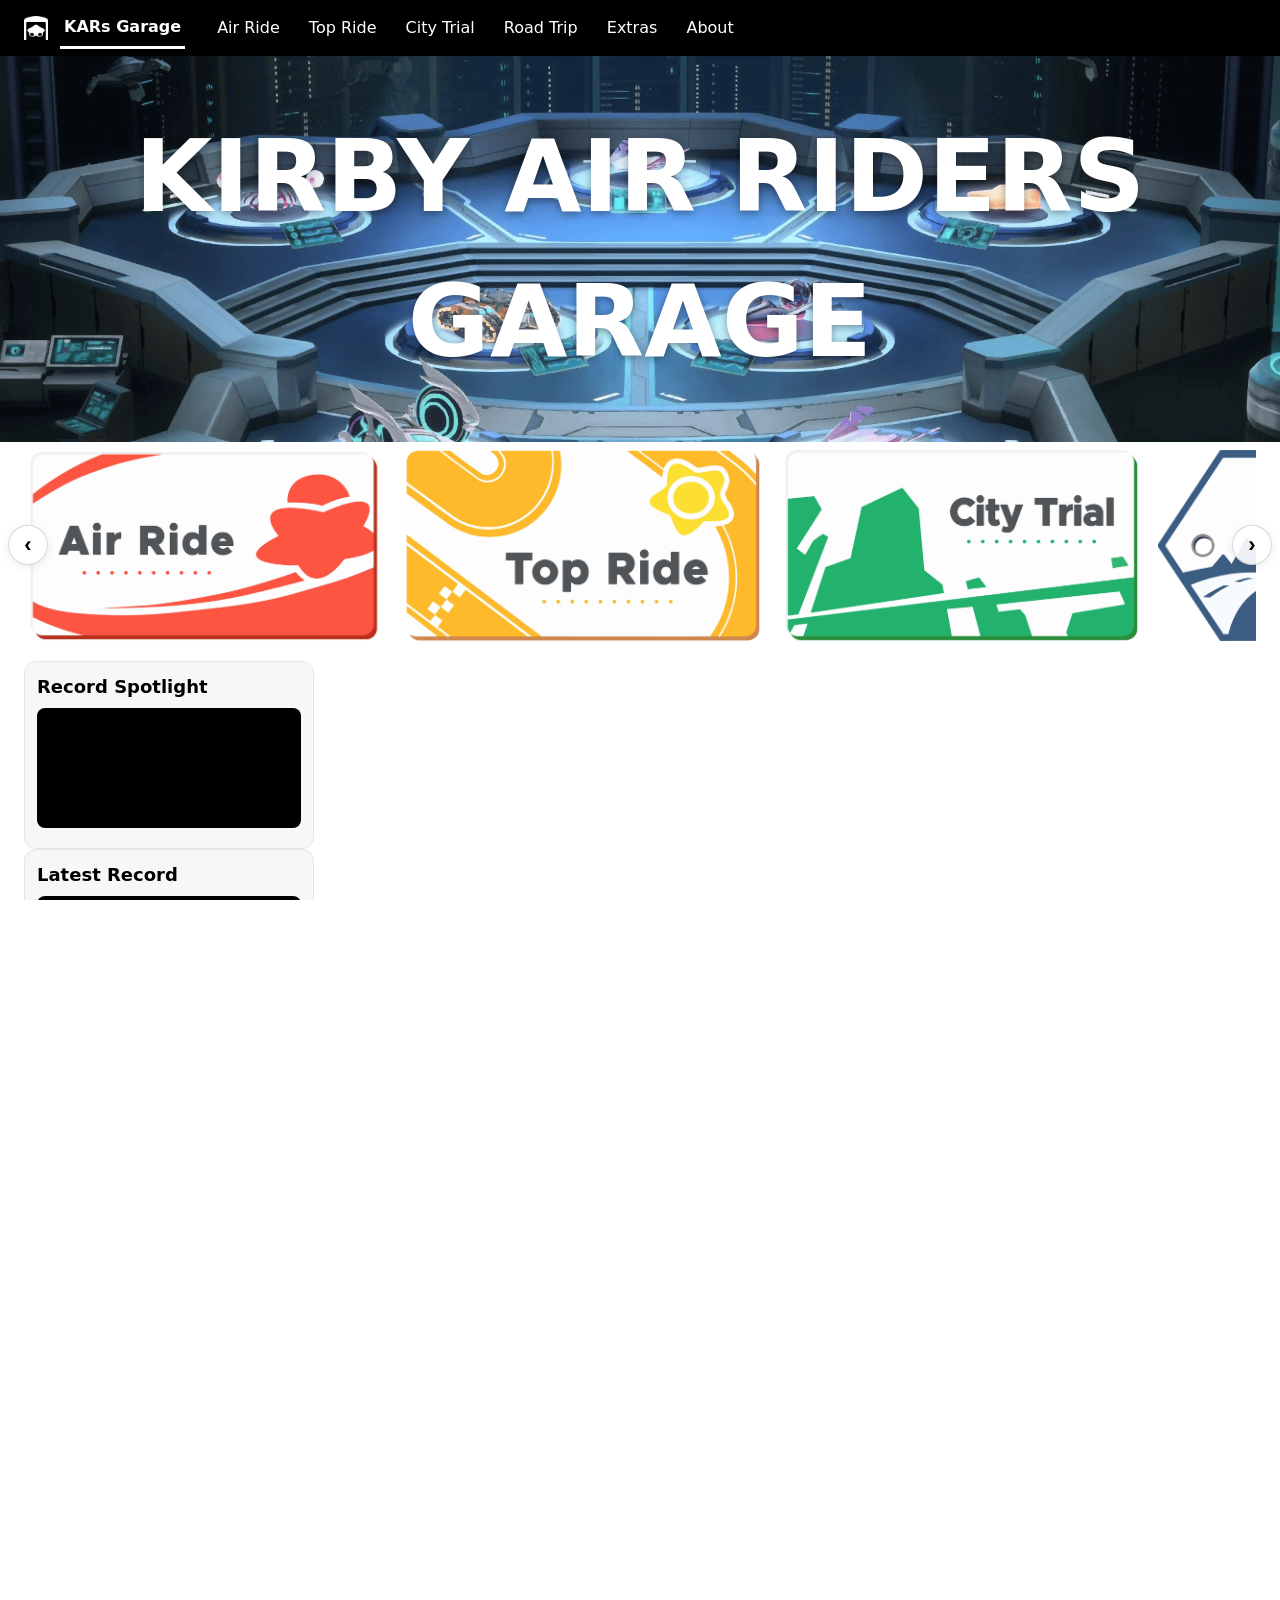
==== commit 7a6e6e4e: "Add files via upload" ====
--- a/index.html
+++ b/index.html
@@ -5,7 +5,7 @@
   <meta charset="utf-8" />
   <title>KARs Garage - Home</title>
   <link rel="icon" type="image/png" href="icons/garage-icon-white.png" />
-  <meta name="viewport" content="width=device-width, initial-scale=1" />
+  <meta name="viewport" content="width=device-width, initial-scale=1, viewport-fit=cover">
   <link rel="preconnect" href="https://fonts.googleapis.com" />
   <link rel="stylesheet" href="style.css" />
 </head>
--- a/style.css
+++ b/style.css
@@ -697,40 +697,91 @@
 .sort-ind { margin-left:6px; opacity:.85; }
 .info-muted { color:#777; font-size:12px; }
 
-/* ===== Search table (table--search) — icon cells + mobile behavior ===== */
-
-/* Default (desktop): show text, keep icons hidden */
-.table--search td.cell--machine .cell-icon,
-.table--search td.cell--rider  .cell-icon{
-  display: none;
-}
-
-/* Icon images in table cells */
-.table--search td.cell--machine .cell-icon img,
-.table--search td.cell--rider  .cell-icon img{
-  width: 20px; height: 20px; display: block; object-fit: contain;
-  border-radius: 4px;
-}
-
-/* Mobile + mid widths: switch Rider/Machine to icon view, hide text but keep accessible */
+
+/* === Rider/Machine STACKED COLUMN (Search table) ===================== */
+
+.table--search th.col--rm {
+  text-align: center;
+  width: 60px;
+  max-width: 70px;
+}
+.table--search td.col--rm { padding: 4px 6px; }
+
+/* Two small stacked rows: Rider on top, Machine below */
+.table--search td.col--rm .rm {
+  display: inline-flex;
+  align-items: center;
+  gap: 6px;
+  line-height: 1.2;
+}
+.table--search td.col--rm .rm + .rm { margin-top: 4px; }
+
+.table--search td.col--rm .cell-icon img {
+  width: 20px; height: 20px; object-fit: contain; border-radius: 4px;
+}
+
+/* <=1440px: icon-only (hide text visually), keep column tight */
 @media (max-width: 1440px){
-  .table--search td.cell--machine .cell-icon,
-  .table--search td.cell--rider  .cell-icon{
+  .table--search td.col--rm .cell-text{
+    position: absolute;
+    width: 1px; height: 1px; margin: -1px;
+    overflow: hidden; clip: rect(0,0,0,0); clip-path: inset(50%);
+    white-space: nowrap; border: 0;
+  }
+  .table--search th.col--rm,
+  .table--search td.col--rm{
+    width: 44px !important;
+    max-width: 56px !important;
+    text-align: center !important;
+  }
+  .table--search td.col--rm .cell-icon img{ width: 18px; height: 18px; }
+}
+
+/* Phones: trim a bit more to donate width to Cat/Subcat/Track */
+@media (max-width: 900px){
+  .table--search th.col--rm,
+  .table--search td.col--rm{
+    width: 36px !important;
+    max-width: 46px !important;
+    padding-left: 4px !important;
+    padding-right: 4px !important;
+  }
+  .table--search td.col--rm .cell-icon img{ width: 17px; height: 17px; }
+}
+
+/* (Keep these: IL/RT tables icon behavior – separate tables, still valid) */
+@media (max-width:1440px){
+  .table--il td.cell--machine.has-icon .cell-icon,
+  .table--il td.cell--rider.has-icon  .cell-icon{
     display: inline-flex;
-    align-items: center;
-    justify-content: center;
-  }
-  .table--search td.cell--machine .cell-text,
-  .table--search td.cell--rider  .cell-text{
+  }
+  .table--il td.cell--machine.has-icon .cell-text,
+  .table--il td.cell--rider.has-icon  .cell-text{
     position: absolute;
     width: 1px; height: 1px; padding: 0; margin: -1px;
     overflow: hidden; clip: rect(0,0,0,0); clip-path: inset(50%);
     white-space: nowrap; border: 0;
   }
-
-  /* Narrower fixed widths for the two icon columns */
-  .table--search th:nth-child(4), .table--search td:nth-child(4), /* Rider col */
-  .table--search th:nth-child(5), .table--search td:nth-child(5){ /* Machine col */
+  .table--il th:nth-child(3), .table--il td:nth-child(3),
+  .table--il th:nth-child(4), .table--il td:nth-child(4){
+    width: 44px !important;
+    max-width: 56px !important;
+    text-align: center;
+  }
+}
+@media (max-width:1440px){
+  .table--rt td.cell--rider.has-icon .cell-icon{
+    display: inline-flex;
+    align-items: center;
+    justify-content: center;
+  }
+  .table--rt td.cell--rider.has-icon .cell-text{
+    position: absolute;
+    width: 1px; height: 1px; padding: 0; margin: -1px;
+    overflow: hidden; clip: rect(0,0,0,0); clip-path: inset(50%);
+    white-space: nowrap; border: 0;
+  }
+  .table--rt th:nth-child(3), .table--rt td:nth-child(3){
     width: 44px !important;
     max-width: 56px !important;
     text-align: center;
@@ -745,41 +796,7 @@
     max-width: 100vw;
   }
 
-  /* Make Player breathe on mobile: allow more width */
-  .table--search th:nth-child(6),
-  .table--search td:nth-child(6){
-    max-width: none;
-    width: auto;              /* expands if space is available */
-    white-space: normal !important;
-  }
-
-  /* MASSIVELY narrow Place (col 8) — 2–3 characters wide */
-  .table--search th:nth-child(8),
-  .table--search td:nth-child(8){
-    width: 3ch !important;    /* try 2ch or 4ch if you prefer */
-    max-width: 3ch !important;
-    text-align: center;
-    white-space: nowrap !important;
-    overflow: hidden;
-    text-overflow: clip;
-  }
-
-  /* Tighten Link (col 9) even more; keep Video as-is or slightly narrow */
-  .table--search th:nth-child(9),
-  .table--search td:nth-child(9){
-    width: 5ch !important;    /* was 6ch–15ch; make it tighter on phones */
-    max-width: 10ch !important;
-  }
-
-  /* Optional: Time column stays single-line, compact */
-  .table--search th:nth-child(7),
-  .table--search td:nth-child(7){
-    white-space: nowrap !important;
-    overflow: hidden;
-    text-overflow: clip;
-    max-width: 12ch;          /* small guard; adjust if needed */
-  }
-  .table--search th, .table--search td{
+   .table--search th, .table--search td{
     white-space: normal !important;
     overflow-wrap: anywhere;
     word-break: normal;
@@ -2027,15 +2044,16 @@
     padding-right: 6px;
   }
 
-  /* Optional: tighten Place a touch more to free an extra pixel or two */
-  .table--search th.col--place,
-  .table--search td.col--place {
-    width: 3.5ch;
-    min-width: 3ch;
-    padding-left: 4px;
-    padding-right: 4px;
-    text-align: center;
-  }
+
+.table--search th.col--place,
+.table--search td.col--place {
+  width: 2.6ch !important;    /* just enough for “1”, “2”, “3”, or “1st” on desktop */
+  min-width: 2.6ch !important; /* forces the column to give up extra room */
+  text-align: center !important;
+  white-space: nowrap !important;
+  padding-left: 3px !important;
+  padding-right: 3px !important;
+}
 }
 
 /* ===========================================================
@@ -2103,15 +2121,17 @@
   .table--search td.col--video { width: 4ch; min-width: 3.5ch; }
   */
 
-  /* Optional: Place can give up a hair more */
-  .table--search th.col--place,
-  .table--search td.col--place {
-    width: 3.3ch;
-    min-width: 3ch;
-    padding-left: 4px;
-    padding-right: 4px;
-    text-align: center;
-  }
+
+.table--search th.col--place,
+.table--search td.col--place {
+  width: 2.6ch !important;    /* just enough for “1”, “2”, “3”, or “1st” on desktop */
+  min-width: 2.6ch !important; /* forces the column to give up extra room */
+  text-align: center !important;
+  white-space: nowrap !important;
+  padding-left: 3px !important;
+  padding-right: 3px !important;
+}
+
 
   /* Keep Time pristine (from earlier rules) – reiterate tight padding */
   .table--search th.col--time,
@@ -2211,14 +2231,43 @@
     padding-right: 4px !important;
   }
 
-  /* Track: let it use available width (no clamp); you liked stacking already */
-  .table--search th.col--track,
-  .table--search td.col--track {
-    width: auto !important;
-    min-width: 0 !important;
-    -webkit-line-clamp: unset !important;
-    -webkit-box-orient: initial !important;
-  }
+
+.table--search th.col--track,
+.table--search td.col--track {
+  width: auto !important;
+  min-width: 14ch !important;   /* donate space here */
+  max-width: none !important;    /* remove clamp to let it breathe */
+  display: -webkit-box;
+  -webkit-line-clamp: 2;         /* keep to 2 lines for tidiness */
+  -webkit-box-orient: vertical;
+  overflow: hidden;
+  word-break: break-word;
+}
+
+.table--search th.col--cat,
+.table--search td.col--cat {
+  width: auto !important;
+  min-width: 14ch !important;    /* up from 10–12ch */
+  max-width: none !important;
+  display: -webkit-box;
+  -webkit-line-clamp: 2;
+  -webkit-box-orient: vertical;
+  overflow: hidden;
+  word-break: break-word;
+}
+
+.table--search th.col--subcat,
+.table--search td.col--subcat {
+  width: auto !important;
+  min-width: 11ch !important;    /* up from ~9–10ch */
+  max-width: none !important;
+  display: -webkit-box;
+  -webkit-line-clamp: 2;
+  -webkit-box-orient: vertical;
+  overflow: hidden;
+  word-break: break-word;
+}
+
 }
 
 /* === Fine-tune mobile widths: give Cat more room by borrowing from Rider/Machine/Player === */
@@ -2285,6 +2334,473 @@
   }
 }
 
+
+/* Never allow a horizontal scrollbar */
+html, body {
+  max-width: 100%;
+  overflow-x: hidden;
+}
+
+/* --- Fit hero delta blocks on small phones --- */
+@media (max-width: 430px) {
+  /* Nudge the whole delta card in a bit */
+  .delta-big {
+    padding-left: 8px;
+    padding-right: 8px;
+  }
+  /* Top row: reduce side gap a hair */
+  .delta-big .row-top { gap: 6px !important; }
+
+  /* Black times */
+  .delta-big .num {
+    font-size: clamp(20px, 6.2vw, 30px);   /* was ~22–34px in earlier overrides */
+    line-height: 1.05;
+  }
+
+  /* The green delta row: keep on one line, make it smaller */
+  .delta-big .row-eq { gap: 8px; white-space: nowrap; }
+  .delta-big .row-eq .eq,
+  .delta-big .num.num--highlight {
+    font-size: clamp(22px, 6.8vw, 34px);   /* down from ~26–40+ */
+  }
+}
+
+/* Ultra-narrow phones (≤ 380px): one step tighter */
+@media (max-width: 380px) {
+  .delta-big { padding-left: 6px; padding-right: 6px; }
+  .delta-big .num         { font-size: clamp(18px, 5.6vw, 28px); }
+  .delta-big .row-eq .eq,
+  .delta-big .num.num--highlight { font-size: clamp(20px, 6.2vw, 32px); }
+}
+
+/* --- Fit the search table fully within the viewport on mobile --- */
+@media (max-width: 430px) {
+  /* Trim table cell padding a bit on very small devices */
+  .table--search th, .table--search td {
+    padding-left: 6px !important;
+    padding-right: 6px !important;
+  }
+
+  /* Player: shave a tiny bit */
+  .table--search th.col--player,
+  .table--search td.col--player {
+    width: 15.5ch !important;
+    min-width: 11.5ch !important;
+  }
+
+  /* Cat/Subcat: allow a touch more flexibility (prevents overflow) */
+  .table--search th.col--cat,    .table--search td.col--cat    { min-width: 12.5ch !important; }
+  .table--search th.col--subcat, .table--search td.col--subcat { min-width: 9.5ch  !important; }
+
+  /* Link & Video: one more squeeze */
+  .table--search th.col--link,  .table--search td.col--link,
+  .table--search th.col--video, .table--search td.col--video {
+    width: 3.8ch !important;
+    min-width: 3.5ch !important;
+    padding-left: 5px !important;
+    padding-right: 5px !important;
+  }
+
+
+.table--search th.col--place,
+.table--search td.col--place {
+  width: 2.6ch !important;    /* just enough for “1”, “2”, “3”, or “1st” on desktop */
+  min-width: 2.6ch !important; /* forces the column to give up extra room */
+  text-align: center !important;
+  white-space: nowrap !important;
+  padding-left: 3px !important;
+  padding-right: 3px !important;
+}
+
+}
+
+/* Ultra-narrow (≤ 380px): final nudge if needed */
+@media (max-width: 380px) {
+  .table--search th.col--player, .table--search td.col--player { width: 15ch !important; min-width: 11ch !important; }
+  .table--search th.col--link,   .table--search td.col--link,
+  .table--search th.col--video,  .table--search td.col--video  { width: 3.6ch !important; min-width: 3.4ch !important; }
+}
+
+/* Force "Track" label on mobile for the Track column header */
+@media (max-width: 900px){
+  .table--search thead th.col--track .th-label--full   { display: none !important; }   /* hides "Track/Stadium" */
+  .table--search thead th.col--track .th-label--mobile { display: inline !important; } /* shows "Track" */
+}
+
+/* === FILTER TABLE: Guarantee no right-edge clipping on phones === */
+/* Target very common phone widths first */
+@media (max-width: 430px) {
+  /* Reduce general horizontal padding so the table “breathes” inside the viewport */
+  .table--search th, .table--search td {
+    padding-left: 5px !important;
+    padding-right: 5px !important;
+  }
+
+  /* Player: shave a bit more */
+  .table--search th.col--player, .table--search td.col--player {
+    width: 15ch !important;      /* was ~15.5–16ch */
+    min-width: 11ch !important;
+    white-space: nowrap !important;
+    overflow: hidden !important;
+    text-overflow: ellipsis !important;
+  }
+
+  /* Cat/Subcat: allow smaller minimums so the table can shrink fully */
+  .table--search th.col--cat,    .table--search td.col--cat    { min-width: 11.5ch !important; }
+  .table--search th.col--subcat, .table--search td.col--subcat { min-width: 9ch   !important; }
+
+  /* Rider & Machine: small icon columns — trim to 36px */
+  .table--search th.col--rider,   .table--search td.col--rider,
+  .table--search th.col--machine, .table--search td.col--machine {
+    width: 36px !important;         /* was 40–44px */
+    max-width: 46px !important;
+    text-align: center !important;
+    padding-left: 4px !important;
+    padding-right: 4px !important;
+    white-space: nowrap !important;
+    overflow: hidden !important;
+    text-overflow: clip !important;
+  }
+  /* (Optional) shrink the icon itself a touch to match narrower column) */
+  .table--search td.cell--machine .cell-icon img,
+  .table--search td.cell--rider  .cell-icon img { width: 18px; height: 18px; }
+
+  /* Link & Video: one more notch tighter */
+  .table--search th.col--link,  .table--search td.col--link,
+  .table--search th.col--video, .table--search td.col--video {
+    width: 3.5ch !important;
+    min-width: 3.3ch !important;
+    padding-left: 4px !important;
+    padding-right: 4px !important;
+    white-space: nowrap !important;
+    overflow: hidden !important;
+    text-overflow: clip !important;
+  }
+
+  /* Place: smallest column */
+  .table--search th.col--place, .table--search td.col--place {
+    width: 2.8ch !important;
+    min-width: 2.8ch !important;
+    padding-left: 4px !important;
+    padding-right: 4px !important;
+    text-align: center !important;
+    white-space: nowrap !important;
+  }
+
+  /* Ensure the table itself never paints wider than the viewport */
+  .table--search {
+    width: 100% !important;
+    max-width: 100vw !important;
+    table-layout: fixed !important;  /* keep column widths deterministic */
+  }
+  /* Keep wrapper from allowing any overflow paint */
+  .table-wrap {
+    overflow-x: clip !important;     /* stronger than hidden in some browsers */
+  }
+}
+
+/* Ultra‑narrow safeguard (Pixel 4a, older iPhones, etc.) */
+@media (max-width: 380px) {
+  .table--search th.col--player, .table--search td.col--player {
+    width: 14.5ch !important; min-width: 10.5ch !important;
+  }
+  .table--search th.col--link,   .table--search td.col--link,
+  .table--search th.col--video,  .table--search td.col--video  {
+    width: 3.3ch !important; min-width: 3.2ch !important;
+  }
+  .table--search th, .table--search td {
+    padding-left: 4px !important;
+    padding-right: 4px !important;
+  }
+}
+
+/* === TRACK HEADER: keep it centered no matter what === */
+@media (max-width: 900px){
+  .table--search thead th.col--track {
+    text-align: center !important;
+  }
+  .table--search thead th.col--track .th-label--mobile,
+  .table--search thead th.col--track .th-label--full {
+    display: block !important;    /* beat earlier 'inline !important' swaps */
+    width: 100% !important;
+    text-align: center !important;
+  }
+}
+
+/* Stacked Links column (mobile) + narrower Player */
+@media (max-width: 900px) {
+  /* Vertically stack Link and Video, one per line */
+  .table--search td.col--links .links-vert {
+    line-height: 1.25;
+  }
+
+/* ===== FINAL MOBILE ROW BEHAVIOR (≤900px) ===== */
+@media (max-width: 900px) {
+
+  /* 1) Let the browser redistribute width (not fixed). */
+  .table--search {
+    table-layout: auto !important;   /* beats any earlier 'fixed' */
+    width: 100% !important;
+    max-width: 100vw !important;
+  }
+
+  .table-wrap { overflow-x: clip !important; }  /* no horizontal scroll */
+
+  /* 2) Time: one line, never clipped. */
+  .table--search th.col--time,
+  .table--search td.col--time {
+    white-space: nowrap !important;
+    overflow: visible !important;
+    text-overflow: clip !important;
+    min-width: 12.6ch !important;    /* room for 00:00:00.000 */
+    font-variant-numeric: tabular-nums;
+    font-feature-settings: "tnum" 1, "lnum" 1;
+    letter-spacing: 0;
+  }
+
+  /* 3) Player: wrap full name (no ellipsis). */
+  .table--search th.col--player,
+  .table--search td.col--player {
+    white-space: normal !important;   /* allow multi-line */
+    overflow: visible !important;
+    text-overflow: clip !important;   /* remove … */
+    width: auto !important;           /* can grow when space exists */
+    min-width: 9ch !important;        /* but can get fairly narrow */
+    line-height: 1.25;
+  }
+
+
+.table--search th.col--track,
+.table--search td.col--track {
+  width: auto !important;
+  min-width: 14ch !important;   /* donate space here */
+  max-width: none !important;    /* remove clamp to let it breathe */
+  display: -webkit-box;
+  -webkit-line-clamp: 2;         /* keep to 2 lines for tidiness */
+  -webkit-box-orient: vertical;
+  overflow: hidden;
+  word-break: break-word;
+}
+
+.table--search th.col--cat,
+.table--search td.col--cat {
+  width: auto !important;
+  min-width: 14ch !important;    /* up from 10–12ch */
+  max-width: none !important;
+  display: -webkit-box;
+  -webkit-line-clamp: 2;
+  -webkit-box-orient: vertical;
+  overflow: hidden;
+  word-break: break-word;
+}
+
+.table--search th.col--subcat,
+.table--search td.col--subcat {
+  width: auto !important;
+  min-width: 11ch !important;    /* up from ~9–10ch */
+  max-width: none !important;
+  display: -webkit-box;
+  -webkit-line-clamp: 2;
+  -webkit-box-orient: vertical;
+  overflow: hidden;
+  word-break: break-word;
+}
+
+  /* 5) Small/tight columns stay tiny. */
+  .table--search th.col--rider,   .table--search td.col--rider,
+  .table--search th.col--machine, .table--search td.col--machine {
+    width: 36px !important;         /* icon columns */
+    max-width: 46px !important;
+    text-align: center !important;
+    padding-left: 4px !important;
+    padding-right: 4px !important;
+  }
+  .table--search td.cell--machine .cell-icon img,
+  .table--search td.cell--rider  .cell-icon img { width: 18px; height: 18px; }
+
+  .table--search th.col--links, .table--search td.col--links {
+    width: 6ch !important;
+    min-width: 5.8ch !important;
+  }
+
+
+.table--search th.col--place,
+.table--search td.col--place {
+  width: 2.6ch !important;    /* just enough for “1”, “2”, “3”, or “1st” on desktop */
+  min-width: 2.6ch !important; /* forces the column to give up extra room */
+  text-align: center !important;
+  white-space: nowrap !important;
+  padding-left: 3px !important;
+  padding-right: 3px !important;
+}
+
+
+  /* Keep “Track” header centered. */
+  .table--search thead th.col--track {
+    text-align: center !important;
+  }
+  .table--search thead th.col--track .th-label--mobile,
+  .table--search thead th.col--track .th-label--full {
+    display: block !important;
+    width: 100% !important;
+    text-align: center !important;
+  }
+}
+
+/* Ultra‑narrow phones (≤380px): tiny nudges only if you still see squeeze. */
+@media (max-width: 380px) {
+  .table--search th.col--time, .table--search td.col--time { min-width: 12.8ch !important; }
+  .table--search th.col--links, .table--search td.col--links { width: 5.6ch !important; min-width: 5.4ch !important; }
+}
+
+/* --- FINAL OVERRIDE: Search table header label swap --- */
+
+/* Desktop & wide: show full labels, hide mobile labels */
+.table--search th .th-label--full   { display: inline !important; }
+.table--search th .th-label--mobile { display: none   !important; }
+
+/* Mobile (≤900px): hide full, show "short" labels */
+@media (max-width: 900px){
+  .table--search th .th-label--full   { display: none  !important; }
+  .table--search th .th-label--mobile { display: inline !important; }
+}
+
+}
+
+/* === FINAL HEADER-LABEL SWAP (Search table only) ===================== */
+/* Desktop & wide: show full labels, hide mobile labels */
+.table--search thead th .th-label--full   { display: inline !important; }
+.table--search thead th .th-label--mobile { display: none   !important; }
+
+/* Be extra explicit for the Track column, in case earlier rules leak through */
+.table--search thead th.col--track .th-label--full   { display: inline !important; }
+.table--search thead th.col--track .th-label--mobile { display: none   !important; }
+
+/* Mobile (≤900px): hide full, show short labels */
+@media (max-width: 900px){
+  .table--search thead th .th-label--full   { display: none  !important; }
+  .table--search thead th .th-label--mobile { display: inline !important; }
+
+  /* Track-specific reinforcement */
+  .table--search thead th.col--track .th-label--full   { display: none  !important; }
+  .table--search thead th.col--track .th-label--mobile { display: inline !important; }
+}
+
+/* === SEARCH TABLE: desktop full labels; mobile short labels (final) === */
+.table--search thead th .th-label--full   { display: inline !important; }
+.table--search thead th .th-label--mobile { display: none   !important; }
+@media (max-width: 900px){
+  .table--search thead th .th-label--full   { display: none  !important; }
+  .table--search thead th .th-label--mobile { display: inline !important; }
+}
+
+/* Track column: extra reinforcement */
+.table--search thead th.col--track .th-label--full   { display: inline !important; }
+.table--search thead th.col--track .th-label--mobile { display: none  !important; }
+@media (max-width: 900px){
+  .table--search thead th.col--track .th-label--full   { display: none  !important; }
+  .table--search thead th.col--track .th-label--mobile { display: inline !important; }
+}
+
+/* Center Cat/Subcat header labels (body cells remain left by default) */
+.table--search thead th.col--cat,
+.table--search thead th.col--subcat {
+  text-align: center !important;
+}
+.table--search thead th.col--cat   .th-label--full,
+.table--search thead th.col--cat   .th-label--mobile,
+.table--search thead th.col--subcat .th-label--full,
+.table--search thead th.col--subcat .th-label--mobile {
+  display: inline-block !important;
+  width: 100% !important;
+  text-align: center !important;
+}
+
+/* --- FINAL: Search table header labels for Cat/Subcat --- */
+/* Desktop/wide: show full labels only */
+.table--search thead th.col--cat    .th-label--full,
+.table--search thead th.col--subcat .th-label--full { display: inline !important; }
+.table--search thead th.col--cat    .th-label--mobile,
+.table--search thead th.col--subcat .th-label--mobile { display: none !important; }
+
+/* Mobile (≤900px): show short labels only */
+@media (max-width: 900px){
+  .table--search thead th.col--cat    .th-label--full,
+  .table--search thead th.col--subcat .th-label--full { display: none !important; }
+  .table--search thead th.col--cat    .th-label--mobile,
+  .table--search thead th.col--subcat .th-label--mobile { display: inline !important; }
+}
+
+/* (optional) Keep Cat/Subcat headers centered */
+.table--search thead th.col--cat,
+.table--search thead th.col--subcat { text-align: center !important; }
+.table--search thead th.col--cat .th-label--full,
+.table--search thead th.col--cat .th-label--mobile,
+.table--search thead th.col--subcat .th-label--full,
+.table--search thead th.col--subcat .th-label--mobile {
+  width: 100% !important;
+  text-align: center !important;
+}
+
+/* --- GLOBAL iOS SAFARI SAFETY NET --- */
+html, body {
+  width: 100%;
+  max-width: 100%;
+  overflow-x: hidden !important;
+}
+
+/* Prevent any child from extending past the right edge on iPhones */
+body * {
+  box-sizing: border-box;
+  max-width: 100vw;
+}
+
+@supports (width: 100svw) {
+  body * { max-width: 100svw; }
+}
+
+.delta-big .row-top,
+.delta-big .row-eq {
+  overflow-x: hidden;
+}
+
+.site-nav {
+  max-width: 100vw !important;
+  overflow-x: auto;
+  -webkit-overflow-scrolling: touch;
+}
+
+/* === iPhone full-bleed fixes (keep existing rules; these override them) === */
+@supports (width: 100svw) {
+  /* Use 'svw' (small viewport width) instead of 'vw' so Safari doesn't include
+     transient UI or odd gutters that make the element a few px too wide. */
+  .hero--home,
+  .accent--fullbleed {
+    width: 100svw;
+    margin-left:  calc((100svw - 100%) / -2);
+    margin-right: calc((100svw - 100%) / -2);
+  }
+}
+
+/* Grid children must be allowed to shrink or long text can push the grid wider */
+.hero-left, .hero-right { min-width: 0; }
+
+/* The headline rows sometimes grow by sub-pixels on iOS. Clip at the row level. */
+.delta-big, .delta-big .row-top, .delta-big .row-eq {
+  overflow-x: clip; /* supported in modern Safari; falls back to hidden-like behavior */
+}
+
+/* Top nav: never exceed the visual viewport width even with safe area and gaps */
+.site-nav {
+  max-width: 100svw;          /* override the 100vw-ish width in Safari */
+  overscroll-behavior-x: contain;
+}
+
+/* Keep the overall page from ever painting wider than the visual viewport */
+.container, #dash-hero, .dashboard, .hero-grid, .table-wrap {
+  max-width: 100svw;
+}
+
 @supports (height: 1svh) {
   @media (max-width:900px){
     .hero{
